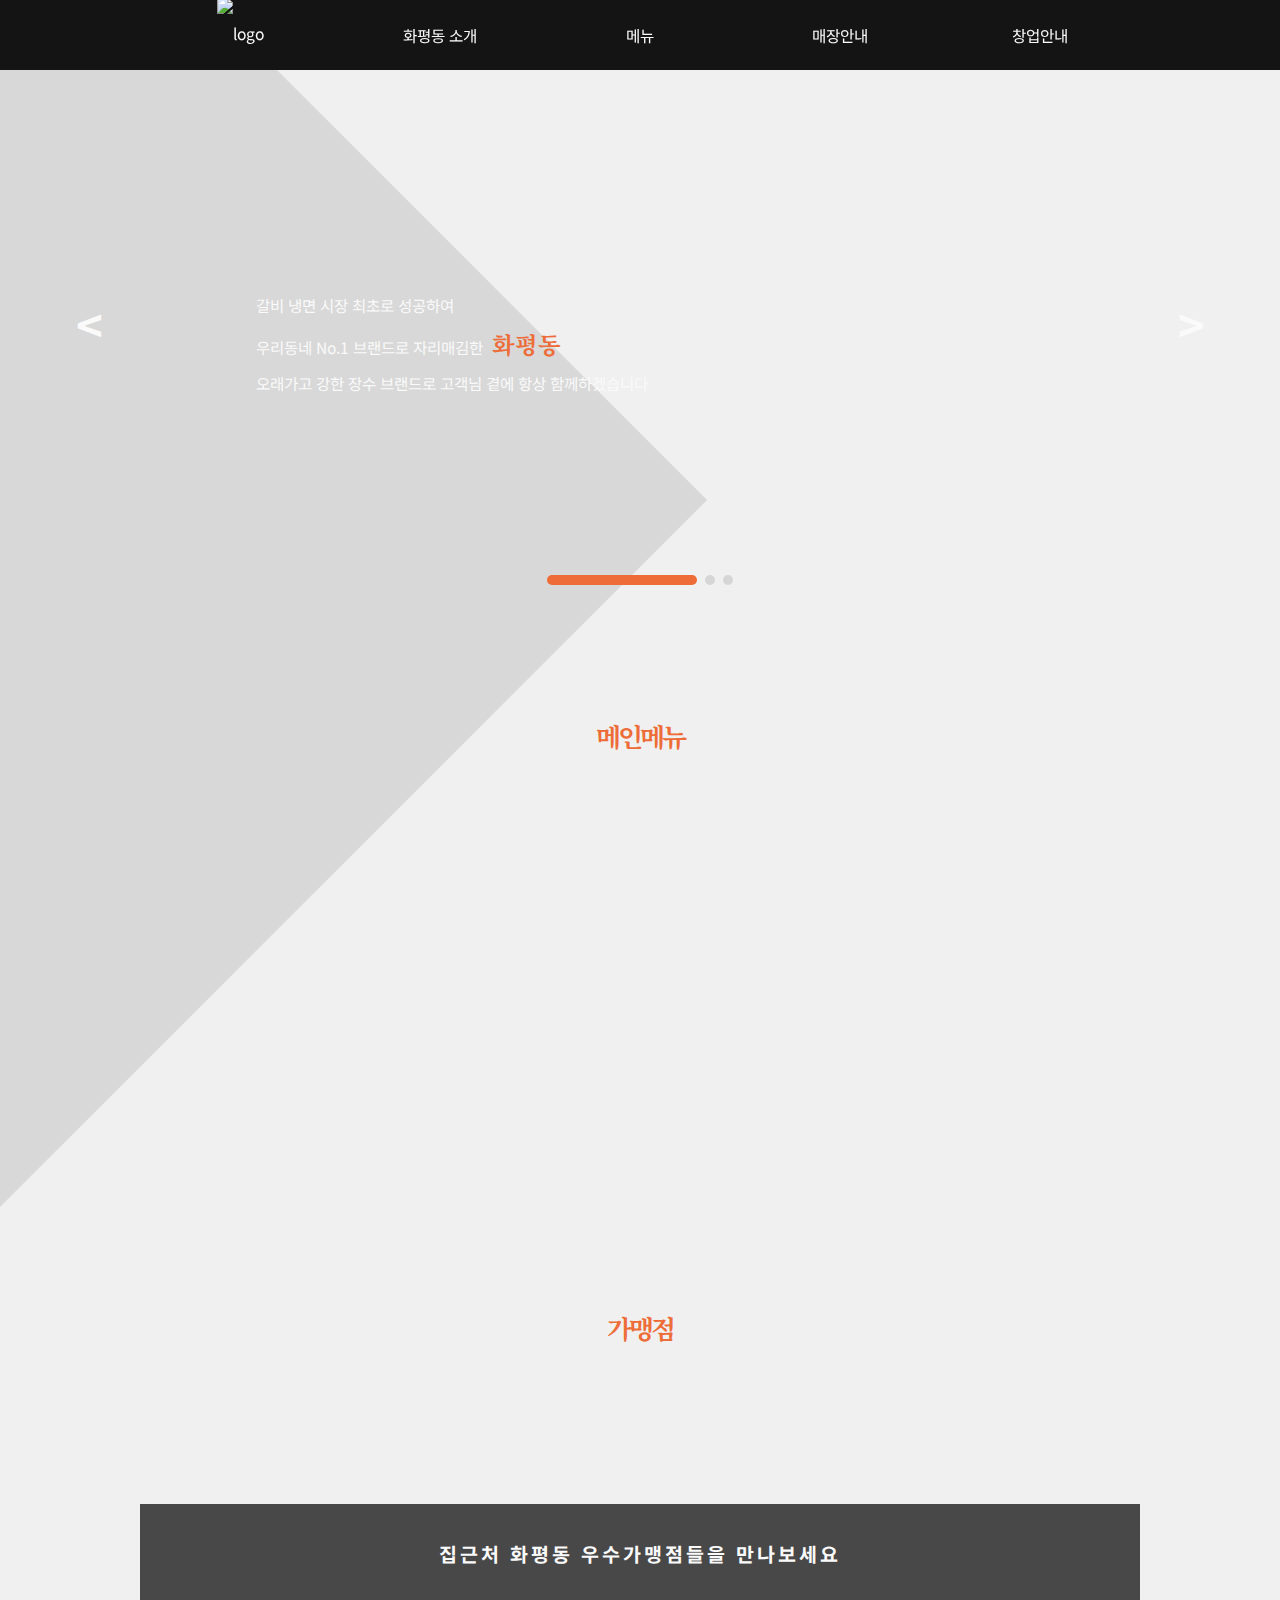
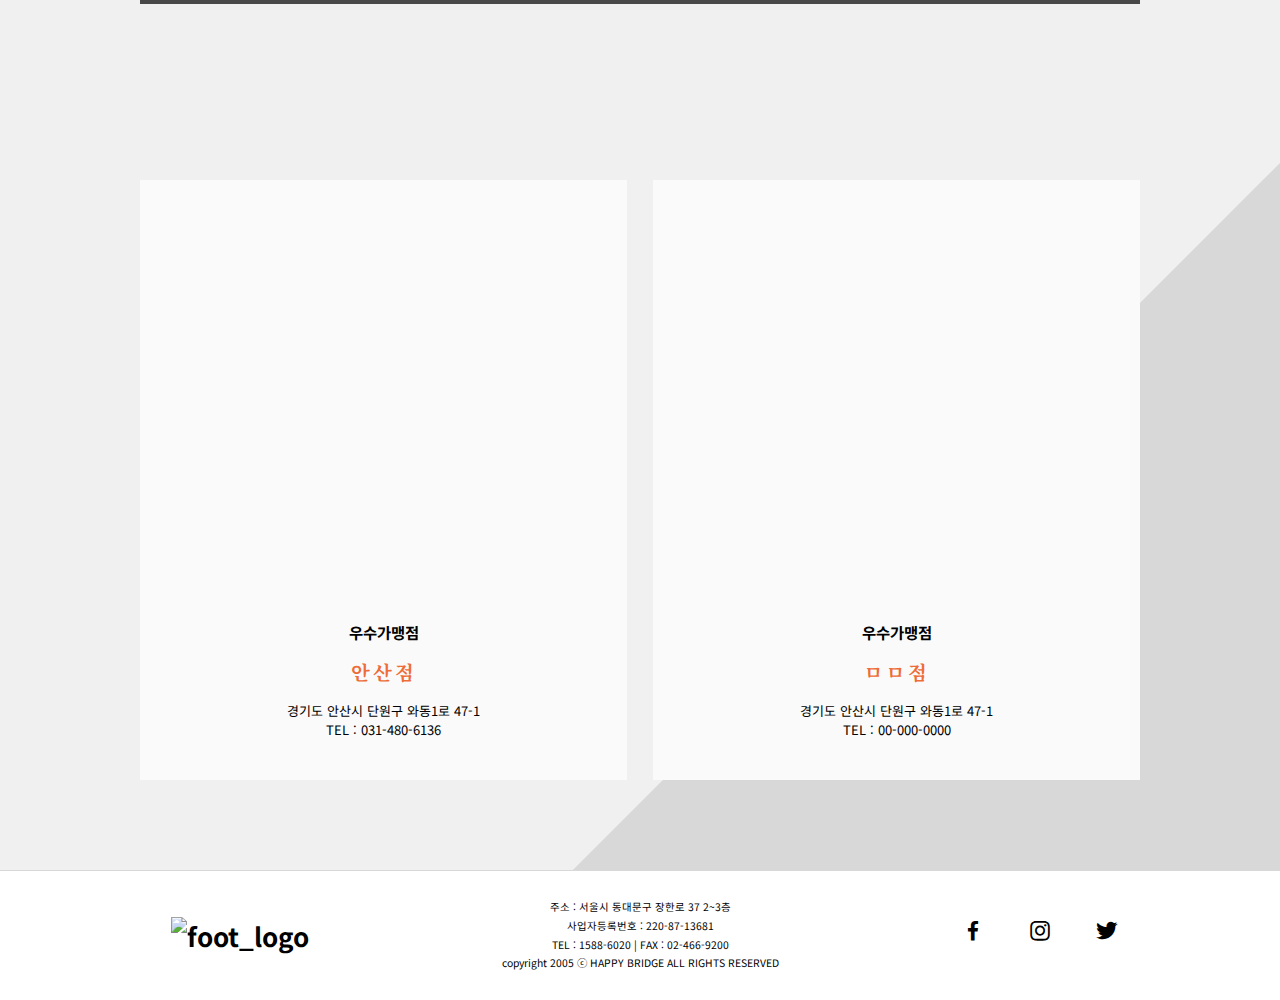
==== 2.화평동/index.html @ d714d49d "00" ====
<!DOCTYPE html>
<html lang="ko">

<head>
    <meta charset="UTF-8">
    <meta http-equiv="X-UA-Compatible" content="IE=edge">
    <meta name="viewport" content="width=device-width, initial-scale=1.0">
    <title>화평동왕냉면</title>
    <link rel="stylesheet" href="css/common.css">
    <link rel="stylesheet" href="css/index.css">
    <link href='https://unpkg.com/boxicons@2.0.9/css/boxicons.min.css' rel='stylesheet'>
    <script src="https://code.jquery.com/jquery-3.6.1.js"
        integrity="sha256-3zlB5s2uwoUzrXK3BT7AX3FyvojsraNFxCc2vC/7pNI=" crossorigin="anonymous"></script>
    <script src="js/script.js"></script>
</head>

<body>
    <header class="normal-nav">
        <div class="wrap">
            <i class='bx bx-menu'></i>
            <a href="index.html" class="logo">
                <img src="img/logo.png" alt="logo">
            </a>
            <nav>
                <ul class="link-total">
                    <li class="main-link"><a class="slide-nav-link-d" href="brand.html">화평동 소개<i
                                class='bx bx-down-arrow-alt slide-nav-arrow'></i></a>
                        <ul class="sub-link">
                            <li><a href="brand.html">브랜드소개</a></li>
                            <li><a href="brand.html#map">찾아오는 길</a></li>
                        </ul>
                    </li>
                    <li class="main-link"><a class="slide-nav-link-d" href="menu.html">메뉴<i
                                class='bx bx-down-arrow-alt slide-nav-arrow'></i></a>
                        <ul class="sub-link">
                            <li><a href="menu.html#menu-naengmyeon">냉면류</a></li>
                            <li><a href="menu.html#menu-rib">갈비류</a></li>
                            <li><a href="menu.html#menu-meal">식사류</a></li>
                        </ul>
                    </li>
                    <li class="main-link"><a href="store.html">매장안내</a>
                        <ul class="sub-link" style="display: none"></ul>
                    </li>
                    <li class="main-link"><a class="slide-nav-link-d" href="business.html">창업안내<i
                                class='bx bx-down-arrow-alt slide-nav-arrow'></i></a>
                        <ul class="sub-link">
                            <li><a href="business.html#business-cost">창업비용</a></li>
                            <li><a href="business.html#business-process">창업절차</a></li>
                            <li><a href="business.html#business-ask">창업안내</a></li>
                        </ul>
                    </li>
                </ul>
            </nav>
        </div>
    </header>
    <main>
        <section id="main-slide" class="section-first">
            <div class="slide-box">
                <span class="arrow" id="prev">&lt;</span>
                <span class="arrow" id="next">&gt;</span>
                <div class="slide-dots-box">
                    <span class="slide-dot on"></span>
                    <span class="slide-dot"></span>
                    <span class="slide-dot"></span>
                </div>
                <div class="slide slide-1">
                    <p>
                        갈비 냉면 시장 최초로 성공하여<br>
                        우리동네 No.1 브랜드로 자리매김한 <span class="point">화평동</span><br>
                        오래가고 강한 장수 브랜드로 고객님 곁에 항상 함께하겠습니다
                    </p>
                </div>
                <div class="slide slide-2">
                </div>
                <div class="slide slide-3">
                </div>
            </div>
        </section>
        <section id="main-menu" class="wrap">
            <h1 class="sub-title point">메인메뉴</h1>
            <article class="menu-box">
                <div class="menu menu-1" onclick="location.href='menu.html'">
                    <div class="menu-hover-text flex-col">
                        <h2>왕냉면</h2>
                        <p>모두가 사랑하는 스테디셀러</p>
                    </div>
                </div>
                <div class="menu menu-2" onclick="location.href='menu.html#menu-2'">
                    <div class="menu-hover-text flex-col">
                        <h2>황제갈비</h2>
                        <p>화평동만의 양념으로 맛을 낸 국내산 갈비</p>
                    </div>
                </div>
                <div class="menu menu-3" onclick="location.href='menu.html#menu-3'">
                    <div class="menu-hover-text flex-col">
                        <h2>갈비탕</h2>
                        <p>화평동만의 별미 한 끼 식사</p>
                    </div>
                </div>
            </article>
        </section>
        <section id="main-store" class="wrap">
            <h1 class="sub-title point">가맹점</h1>
            <article class="store-box">
                <div class="store-main">
                    <div class="store-text flex-col">
                        <h2>집근처 화평동 우수가맹점들을 만나보세요</h2>
                    </div>
                </div>
                <div class="store" onclick="location.href='store.html'">
                    <div class="store-img"></div>
                    <div class="store-text flex-col">
                        <h3>우수가맹점</h3>
                        <h2 class="point">안산점</h2>
                        <p>경기도 안산시 단원구 와동1로 47-1</p>
                        <p>TEL : 031-480-6136</p>
                    </div>
                </div>
                <div class="store" onclick="location.href='store.html'">
                    <div class="store-img"></div>
                    <div class="store-text flex-col">
                        <h3>우수가맹점</h3>
                        <h2 class="point">ㅁㅁ점</h2>
                        <p>경기도 안산시 단원구 와동1로 47-1</p>
                        <p>TEL : 00-000-0000</p>
                    </div>
                </div>
            </article>
        </section>
        <span class="content-back-pattern-top"></span>
        <span class="content-back-pattern-bottom"></span>
    </main>
    <footer>
        <div class="footer-box wrap">
            <h1><img src="img/foot_logo.png" alt="foot_logo"></h1>
            <p class="footer-txt small">주소 : 서울시 동대문구 장한로 37 2~3층<br>사업자등록번호 : 220-87-13681<br>TEL : 1588-6020 | FAX :
                02-466-9200<br>copyright 2005 ⓒ HAPPY BRIDGE ALL RIGHTS RESERVED</p>
            <p class="footer-sns">
                <i class='bx bxl-facebook'></i>
                <i class='bx bxl-instagram'></i>
                <i class='bx bxl-twitter'></i>
            </p>
        </div>
    </footer>
</body>

</html>
---- 2.화평동/css/common.css ----
/*
    ------------------공통부분 START----------------------
*/
/*
    ------------------Font----------------------
    noto sans korean(본문) , Noto Serif KR(강조)
    font-family: 'Noto Sans KR', sans-serif;
    font-family: 'Noto Serif KR', serif;
*/

@import url('https://fonts.googleapis.com/css2?family=Noto+Sans+KR:wght@400;700&family=Noto+Serif+KR:wght@400;700;900&display=swap');

* {
    margin: 0;
    padding: 0;
    box-sizing: border-box;
    font-family: 'Noto Sans KR', sans-serif;
    color: var(--w-main-text);
}

:root {
    --white-background: #f0f0f0;
    --white-background-sub: #d8d8d8;
    --black-background: #141414;
    --main-text: #212121;
    --sub-text: #6f6f6f;
    --yellow: #f7b100;
    --orange: #ed6c37;
    --white: #fafafa;
}

html {
    width: 100%;
    overflow-x: hidden;
    font-size: 13px;
}

body {
    background-color: var(--white-background);
}

section {
    margin: 10vh auto;
}

.content-article {
    margin: 20vh auto;
}

.wrap {
    width: 80%;
    max-width: 1200px;
    margin-left: auto;
    margin-right: auto;
}

h1,
h2,
h3,
h4,
h5 {
    font-family: inherit;
}

h1{
    font-size: 2rem;
}

h2{
    font-size: 1.5rem;
}

h3{
    font-size: 1.1875rem;
}

.title {
    font-family: 'Noto Serif KR', serif;
}

ul,
ol {
    list-style: none;
}

a {
    display: block;
    text-decoration: none;
    color: inherit;
    cursor: pointer;
}

.small {
    font-size: 0.8rem;
}

.section-first {
    margin-top: 70px;
}

.flex-col {
    display: flex;
    flex-flow: column;
    flex-wrap: wrap;
    justify-content: center;
}

.content-title {
    position: relative;
    width: 100%;
    margin-bottom: 1em;
    z-index: 10;
    font-size: 2em;
    line-height: 2em;
    text-align: center;
}

.content-title-back::before {
    content: "";
    display: block;
    position: absolute;
    top: 0;
    bottom: 0;
    left: 0;
    right: 0;
    width: 70%;
    max-width: 300px;
    height: 15px;
    margin: auto;
    background: var(--yellow);
    background: #f7b100;
    z-index: -10;
}

.sub-title {
    position: relative;
    font-size: 2em;
    line-height: 2em;
    letter-spacing: -3px;
    z-index: 10;
}

.third-title {
    font-size: 1.5em;
    line-height: 2em;
}

.point {
    font-family: 'Noto Serif KR', serif;
    color: var(--orange);
    color: #ed6c37;
}

input::placeholder {
    color: var(--w-sub-text);
}

textarea::placeholder {
    color: var(--w-sub-text);
}

.rect-corner {
    border-radius: 10px;
    overflow: hidden;
}

/*header*/
/*header - nav*/
header {
    position: fixed;
    top: 0;
    width: 100%;
    height: 70px;
    z-index: 100;
    background: var(--black-background);
    font-size: 1.2rem;
    color: var(--white);
    transition: all 0.5s ease;
}

header .wrap {
    display: flex;
    align-items: center;
}

header .logo {
    width: 20%;
    height: 70px;
    text-align: center;
    line-height: 70px;
}

.logo img {
    position: relative;
    top: -5px;
    width: auto;
    height: 60%;
    vertical-align: middle;
}

.normal-nav nav {
    width: 80%;
    height: 100%;
    text-align: center;
}

.normal-nav nav .link-total {
    display: flex;
    align-items: center;
    justify-content: space-around;
    width: 100%;
    height: 100%;
}

.normal-nav nav .link-total>li {
    position: relative;
    width: 100%;
    height: 70px;
    line-height: 70px;
}

.normal-nav nav .link-total>li:hover .sub-link {
    display: block;
}

.normal-nav nav .sub-link {
    display: none;
    /*del*/
    width: 100%;
    height: auto;
    background: rgba(20, 20, 20, 0.8);
    color: var(--white);
    overflow: hidden;
}

.normal-nav nav .sub-link li {
    position: relative;
    height: 45px;
    line-height: 45px;
}

.normal-nav nav li::before {
    content: "";
    display: block;
    position: absolute;
    bottom: 0;
    left: 0;
    width: 0;
    height: 2px;
    margin: auto;
    background: var(--point);
    background: #ed6c37;
    transition: all 0.3s ease;
}

.normal-nav nav li:hover::before {
    width: 100%;
}

@keyframes header-down {
    0% {
        top: -80px
    }

    100% {
        top: 0
    }
}

.normal-nav .bx-menu {
    display: none;
}

.bx-menu {
    display: none;
    width: 70px;
    height: 70px;
    font-size: 24px;
    text-align: left;
    line-height: 70px !important;
    color: var(--w-main-text);
    cursor: pointer;
    z-index: 999;
}

header.content-page {
    background: #ececec;
    color: black;
}

header.content-page .sub-link {
    background: rgba(255, 255, 255, 0.6);
}

.normal-nav .slide-nav-arrow {
    display: none;
}

.slide-nav .bx-menu {
    display: block;
}

.slide-nav .slide-nav-link-d {
    position: relative;
}

.slide-nav .slide-nav-arrow {
    position: absolute;
    top: 0;
    bottom: 0;
    left: 0;
    right: 0;
    display: block;
    width: 10px;
    height: 10px;
    margin: auto;
    text-align: center;
    transform: translateX(500%);
}

.slide-nav .logo {
    width: calc(100% - 140px);
    height: 70px;
}

.slide-nav .logo img {
    width: auto;
    height: 60%;
}

.slide-nav nav {
    position: absolute;
    top: 70px;
    left: -100%;
    z-index: 100;
    width: 100%;
    height: 100vh;
    background: var(--black-background);
    text-align: center;
    transition: all 0.5s ease;
}

.slide-nav nav a {
    height: 4em;
    line-height: 4em;
}

.slide-nav .main-link {
    height: auto;
}

.slide-nav .sub-link {
    display: block;
}

.slide-nav .active {
    display: block;
    left: 0;
    transition: all 0.5s ease;
}

.slide-nav .sub-link {
    display: none;
    height: 0;
}

.sub-link.active {
    display: block;
    height: auto;
    transition: all 0.5s ease;
}


/*footer*/
footer {
    width: 100%;
    height: 10rem;
    background: #fff;
    color: var(--w-sub-text);
    border-top: 1px solid var(--white-background-sub);
}

.footer-box {
    display: flex;
    align-items: center;
    justify-content: space-between;
    height: 100%;
    margin: auto;
}

.footer-box h1 {
    width: 20%;
}

.footer-txt {
    width: 60%;
    padding: 10px;
    text-align: center;
    line-height: 1.8em;
    color: var(--w-sub-text);
}

.footer-sns {
    display: flex;
    flex-flow: row nowrap;
    align-items: center;
    justify-content: space-around;
    width: 20%;
    padding-bottom: 10px;
}

.footer-sns .bx {
    font-size: 2em;
    cursor: pointer;
    color: var(--w-sub-text);
}

main {
    position: relative;
    width: 100%;
    height: auto;
    overflow: hidden;
}

/*
    ------------------공통부분 END----------------------
*/


/*
    ------------------media query START----------------------
*/

@media (max-width:1300px) {

    /*media query 공통부분*/
    .wrap {
        max-width: 1000px;
    }

    /*media query index*/
    /*media query brand*/
    /*media query menu*/
    /*media query store*/
    /*media query business*/

}

@media (max-width:1200px) {

    /*media query 공통부분*/
    /*media query index*/
    /*media query brand*/
    .brand-bi-img {
        width: 20%;
        text-align: center;
    }

    .brand-bi-text {
        width: 80%;
    }

    .brand-bi-text p {
        width: 70%;
    }

    /*media query menu*/
    #menu .menu-common img {
        width: 100%;
        height: 50%;
        object-fit: contain;
    }



    /*media query store*/
    /*media query business*/

}

@media (max-width:1080px) {
    /*media query 공통부분*/
    /*media query index*/
    /*media query brand*/
    /*media query menu*/
    /*media query store*/
    /*media query business*/

}

@media (max-width:1024px) {

    /*media query 공통부분*/
    html {
        font-size: 14px;
    }

    .wrap {
        width: 80%;
    }

    header .logo {
        width: 20%;
        height: 70px;
        text-align: center;
        line-height: 70px;
    }

    .logo img {
        width: 80%;
        min-width: 100px;
        height: auto;
        vertical-align: middle;
    }

    footer {
        height: auto;
    }

    .footer-box {
        display: block;
        height: auto;
        padding: 2rem 0;
        text-align: center;
    }

    .footer-box h1 {
        width: 100%;
    }

    .footer-txt {
        width: 80%;
        padding: 0;
        margin: 2rem auto;
        line-height: 1.4rem;
    }

    .footer-sns {
        width: 120px;
        height: 30px;
        margin: auto;
    }

    /*media query index*/

    /*media query brand*/
    .brand-product {
        height: auto;
    }

    .brand-product-box {
        flex-wrap: wrap;
        width: 100%;
        height: 90vh;
        align-content: space-between;
    }

    .brand-product-1,
    .brand-product-2 {
        width: 100%;
        height: 48%;
    }

    .brand-product-1:hover,
    .brand-product-2:hover {
        box-shadow: 0px 0px 5px gray;
    }

    .brand-product-img {
        width: 50%;
        height: 100%;
        border-radius: 0px 0px 0px 0px;
    }

    .brand-product-text {
        bottom: 0;
        right: 0;
        margin-left: auto;
        width: 50%;
        height: 100%;
        padding-left: 2em;
        padding-right: 5em;
        border-radius: 0px 0px 0px 0px;
        background: var(--black-background);
        z-index: 10;
    }

    .brand-product-text h2 {
        margin-bottom: 1em;
        text-align: left;
    }

    .brand-product-text ul {
        line-height: 2em;
    }

    .brand-product-text ul li .bx-check-circle {
        margin-right: 1em;
    }

    /* .brand-product-1:hover .brand-product-text,
.brand-product-2:hover .brand-product-text{
    bottom: 0;
} */



    /*media query menu*/
    /*media query store*/
    /*media query business*/

}

@media (max-width:850px) {
    /*slide nav 사용*/
    /*media query 공통부분*/

    /*media query index*/
    .menu-box {
        flex-flow: column;
        height: 90vh;
    }

    .menu {
        width: 100%;
        max-width: 100%;
        height: 33%;
        transition: none;
    }

    .menu-hover-text {
        transform: none;
    }

    .menu:hover {
        transform: none;
        box-shadow: none;
    }

    .store-box {
        height: auto;
        align-content: space-between;
    }

    .store {
        width: 100%;
        height: 250px;
    }

    .store-img {
        width: 60%;
        height: 100%;
    }

    .store-text {
        width: 40%;
        height: 100%;
    }

    /*media query brand*/
    .brand-product-box {
        height: 150vh;
    }

    .brand-product-img {
        width: 100%;
        height: 60%;
    }

    .brand-product-text {
        width: 100%;
        height: 40%;
        bottom: 0;
        margin-top: auto;
        padding-top: 2em;
        padding-left: 0;
        padding-right: 0;
        justify-content: flex-start;
    }

    .brand-product-text ul {
        width: 50%;
        margin-left: auto;
        margin-right: auto;
    }

    .brand-product-text ul li {
        width: auto;
    }

    .brand-product-text h2 {
        text-align: center;
    }

    .brand-bi-box {
        flex-direction: row;
        justify-content: space-between;
    }

    .brand-bi-1,
    .brand-bi-2 {
        display: flex;
        flex-flow: column;
        align-items: center;
        justify-content: center;
        width: 100%;
        height: 40vh;
        padding: 1em;
        background: rgba(255, 255, 255, 0.5) !important;
        border-radius: 10px 10px 50px 10px;
    }

    .brand-bi-img {
        width: 100%;
        max-height: 100px;
        object-fit: contain;
    }

    .brand-bi-text {
        width: 85%;
        height: auto;
        margin: 0;
        padding: 1em;
        background: none;
    }

    .brand-bi-text p {
        width: 100%;
        font-size: 1rem;
        line-height: 2em;
    }

    .bxs-quote-alt-left {
        position: absolute;
        top: -100px;
        left: 20px;
        z-index: -1;
        font-size: 4em;
    }

    .brand-bi-1 .bxs-quote-alt-left {
        color: var(--yellow)
    }

    .brand-bi-2 .bxs-quote-alt-left {
        color: var(--orange)
    }

    .brand-bi-1:before,
    .brand-bi-2:before {
        content: "";
        display: block;
        position: absolute;
        top: 0;
        bottom: 0;
        left: 0;
        right: 0;
        width: 90%;
        height: 90%;
        margin: auto;
        border-radius: 10px 10px 50px 10px;
        z-index: -1;
        border: 1px solid transparent;
        background-image: linear-gradient(var(--white-background), var(--white-background)),
            linear-gradient(to right bottom, rgba(255, 255, 255, 0) 0%, orange 100%);
        background-origin: border-box;
        background-clip: content-box, border-box;
    }

    .brand-bi-1 .brand-bi-text:before,
    .brand-bi-2 .brand-bi-text:before {
        content: "";
        display: none;
        position: absolute;
        top: 0;
        bottom: 0;
        left: 0;
        right: 0;
        width: 80%;
        height: 90%;
        margin: auto;
        border-radius: 20px;
        z-index: -1;
        border: 1px solid transparent;
        background-image: linear-gradient(var(--white-background), var(--white-background)),
            linear-gradient(to right bottom, rgba(255, 255, 255, 0) 0%, orange 100%);
        background-origin: border-box;
        background-clip: content-box, border-box;
    }


    /*media query menu*/

    #menu .menu-common {
        flex-flow: row;
        align-items: center;
        justify-content: center;
        width: 100%;
        height: 200px;
        padding: 1em 2em;
        margin-bottom: 1em;
    }

    #menu .menu-common img {
        width: 30%;
        height: 100%;
    }

    #menu .menu-common .menu-text {
        width: 70%;
        height: 100%;
        padding: 1em;
    }

    /*media query store*/
    .store-search {
        width: 100%;
    }

    .store-search select {
        width: 59%;
        text-align: center;
    }

    .store-search button {
        width: 40%;
    }

    .store-map {
        position: relative;
        height: 100vh;
    }

    .map {
        position: absolute;
        bottom: 0;
        left: 0;
        right: 0;
        margin: auto;
        width: 100%;
        height: 48%;
    }

    .map-sub {
        position: absolute;
        top: 0;
        left: 0;
        right: 0;
        margin: auto;
        width: 100%;
        height: 50%;
    }


    /*media query business*/


}

@media (max-width:768px) {
    /*media query 공통부분*/

    /*media query index*/
    .store-box {
        flex-flow: wrap;
        height: 120vh;
    }

    .store {
        width: 100%;
        height: 30%;
    }

    .store-img {
        width: 100%;
        height: 60%;
    }

    .store-text {
        width: 100%;
        height: 40%;
        min-height: 150px;
        padding: 0;
    }

    .store-text h2 {
        line-height: 2em;
    }

    /*media query brand*/
    /*media query menu*/
    /*media query store*/
    /*media query business*/
    .process-list {
        display: flex;
        flex-wrap: nowrap;
        align-items: center;
        justify-content: center;
        width: 100%;
        height: 20vh;
        padding: 0;
        margin: 0;
        border-radius: 20px;
        line-height: 20vh;
    }

    .process-list:not(last-child) {
        margin-bottom: 3em;
    }

    .process-list img {
        position: relative;
        top: 0;
        bottom: 0;
        left: 0;
        right: 0;
        width: 20%;
        height: 100%;
        margin: 0 2em;
        object-fit: contain;
        max-width: 80px;
    }

    .process-list span {
        display: block;
        width: 50%;
        margin: 0;
        text-align: left;
    }

    .process-list .bx-right-arrow-alt {
        transform: translate(0, 13.2vh) rotate(90deg);
    }

    #business-ask {
        height: 60vh;
    }

    #business-ask form {
        height: 100%;
    }

    .form-left {
        width: 100%;
    }

    .form-left label {
        width: 22%;
        text-align: center;
    }

    .form-left input,
    .form-left select {
        width: 78%;
    }

    .form-right {
        width: 100%;
    }
}

@media (max-width:650px) {

    /*media query menu*/
    .brand-product-text ul {
        width: auto;
    }


    /*media query business*/
    .table-total {
        text-align: center;
    }


}

@media (max-width:500px) {
    /*media query 공통부분*/


    /*media query index*/
    .slide p {
        width: 50%;
    }

    .store-main {
        height: 30%;
    }

    .store {
        margin-top: 0;
    }

    .store-text {
        min-height: 0;
    }

    /*media query brand*/
    /*media query menu*/
    #menu .menu-common {
        flex-flow: column;
        height: 400px;
    }

    #menu .menu-common img {
        width: 100%;
        height: 50%;
        padding: 2em;
    }

    #menu .menu-common .menu-text {
        width: 100%;
        height: 50%;
        padding: 0;
    }



    /*media query store*/
    /*media query business*/
}

/*
    ------------------media query END----------------------
*/


/*media query 공통부분*/
/*media query index*/
/*media query brand*/
/*media query menu*/
/*media query store*/
/*media query business*/
---- 2.화평동/css/index.css ----
/*
    ------------------index START----------------------
*/

/*main-slide*/
#main-slide {
    width: 100%;
    height: 50vh;
    min-height: 550px;
    overflow: hidden;
}

.slide-box {
    position: relative;
    width: 100%;
    height: 100%;
}

.slide-box .arrow {
    position: absolute;
    top: 40%;
    z-index: 10;
    display: block;
    width: 50px;
    height: auto;
    font-size: 3.5rem;
    font-weight: bold;
    text-align: center;
    color: var(--white);
    cursor: pointer;
}

#prev {
    left: 5%;
}

#next {
    right: 5%;
}

.slide-dots-box {
    position: absolute;
    left: 0;
    right: 0;
    bottom: 30px;
    z-index: 10;
    width: 500px;
    height: 20px;
    margin: auto;
    text-align: center;
}

.slide-dot {
    display: inline-block;
    width: 10px;
    height: 10px;
    margin: 0 2px;
    background: rgba(202, 202, 202, 0.7);
    border-radius: 15px;
    transition: all 0.5s ease-in-out;
    cursor: pointer;
}

.slide-dot.on {
    width: 150px;
    background: var(--orange);
}

.slide {
    position: relative;
    width: 100%;
    height: 100%;
}

.slide-1 {
    background: url(../img/slide_img01.png) center center;
    /* background-size: cover; */
}

.slide-2 {
    background: url(../img/slide_img02.png) center center;
    /* background-size: cover; */
}

.slide-3 {
    background: url(../img/slide_img03.png) center center;
    /* background-size: cover; */
}

.slide-1 p {
    position: absolute;
    top: 50%;
    left: 0;
    right: 0;
    width: 60%;
    height: auto;
    margin: auto;
    font-size: 1.2em;
    text-align: left;
    word-break: keep-all;
    line-height: 2;
    color: var(--white);
    vertical-align: middle;
    transform: translateY(-50%);
}

.slide-1 p span {
    margin-left: 0.2em;
    font-size: 1.5em;
    font-weight: bolder;
}

/*main-menu*/
h1{
    text-align: center;
}
#main-menu {
    height: auto;
}

.menu-total {
    width: 100%;
    max-width: 1200px;
    margin: auto;
}

.menu-box {
    display: flex;
    align-items: center;
    justify-content: space-between;
    width: 100%;
    height: 450px;
}

.menu {
    position: relative;
    width: 30%;
    max-width: 370px;
    height: 100%;
    overflow: hidden;
    cursor: pointer;
    transition: all 0.5s ease;
}

.menu-1 {
    background-image: url(../img/main_menu01.jpg);
    background-size: cover;
    background-position: 50% 50%;
}

.menu-2 {
    background-image: url(../img/main_menu02.jpg);
    background-size: cover;
    background-position: 50% 50%;
}

.menu-3 {
    background-image: url(../img/main_menu03.jpg);
    background-size: cover;
    background-position: 50% 50%;
}


.menu-hover-text {
    position: absolute;
    top: 0;
    bottom: 0;
    margin: auto;
    padding: 0 2em;
    z-index: 90;
    width: 100%;
    text-align: center;
    word-break: keep-all;
    text-shadow: 0px 0px 5px #ed6c37;
    background: linear-gradient(to top, rgba(20, 20, 20, 0.7) 50%, transparent 80%);
    transform: translateY(100%);
    transition: all 0.5s ease-in-out;
}

.menu:hover {
    transform: translateY(20px);
    box-shadow: 0px 5px 10px gray;
}

.menu:hover .menu-hover-text {
    transform: translateY(0);
}

.menu-hover-text h2 {
    margin-bottom: 20px;
    color: var(--white);
    font-size: 1.8em;
}

.menu-hover-text p {
    color: var(--white);
}

/*store*/

#main-store {
    height: auto;
}

.store-box {
    display: flex;
    flex-wrap: wrap;
    align-items: center;
    justify-content: space-between;
    width: 100%;
}

.store-main {
    position: relative;
    width: 100%;
    height: 400px;
    background: url(../img/main_store_1.jpg) top;
    background-size: cover;
}

.store-main .store-text {
    position: absolute;
    top: 0;
    bottom: 0;
    width: 100%;
    height: 100px;
    margin: auto;
    background: rgba(0, 0, 0, 0.7);
    color: var(--white);
}

.store {
    display: flex;
    flex-wrap: wrap;
    align-items: center;
    width: calc(50% - 1em);
    margin-top: 2em;
    background: var(--white);
    cursor: pointer;
}

.store-img {
    width: 100%;
    height: 400px;
    background: url(../img/main_store_2.jpg) center center;
    background-repeat: no-repeat;
    background-size: cover;
    filter: grayscale(100%);
}

.store:last-child .store-img {
    background: url(../img/main_store_3.jpg) center center;
    background-repeat: no-repeat;
    background-size: cover;
}

.store-text {
    width: 100%;
    height: 200px;
    padding: 0 1em;
    text-align: center;
    word-break: keep-all;
}

.store-text h2 {
    line-height: 3em;
    letter-spacing: 3px;
}

.store:hover .store-img {
    filter: grayscale(0%);
}

.content-back-pattern-top {
    display: block;
    position: absolute;
    top: 0;
    left: -500px;
    width: 1000px;
    height: 1000px;
    background: var(--white-background-sub);
    transform: rotate(45deg);
    z-index: -1;
}

.content-back-pattern-bottom {
    display: block;
    position: absolute;
    bottom: -500px;
    right: -500px;
    width: 1000px;
    height: 1000px;
    background: var(--white-background-sub);
    transform: rotate(-45deg);
    z-index: -1;
} 

/*
    ------------------index END----------------------
*/
/*
    ------------------media query START----------------------
*/

@media (max-width:1300px) {
}

@media (max-width:1200px) {
}

@media (max-width:1080px) {
}

@media (max-width:1024px) {
}

@media (max-width:850px) {
    /*slide nav 사용*/
    /*media query index*/
    .menu-box {
        flex-flow: column;
        height: 90vh;
    }

    .menu {
        width: 100%;
        max-width: 100%;
        height: 33%;
        transition: none;
    }

    .menu-hover-text {
        transform: none;
    }

    .menu:hover {
        transform: none;
        box-shadow: none;
    }

    .store-box {
        height: auto;
        align-content: space-between;
    }

    .store {
        width: 100%;
        height: 250px;
    }

    .store-img {
        width: 60%;
        height: 100%;
    }

    .store-text {
        width: 40%;
        height: 100%;
    }
}

@media (max-width:768px) {
    /*media query index*/
    .store-box {
        flex-flow: wrap;
        height: 120vh;
    }

    .store {
        width: 100%;
        height: 30%;
    }

    .store-img {
        width: 100%;
        height: 60%;
    }

    .store-text {
        width: 100%;
        height: 40%;
        min-height: 150px;
        padding: 0;
    }

    .store-text h2 {
        line-height: 2em;
    }
}

@media (max-width:650px) {
}

@media (max-width:500px) {
    /*media query index*/
    .slide p {
        width: 50%;
    }

    .store-main {
        height: 30%;
    }

    .store {
        margin-top: 0;
    }

    .store-text {
        min-height: 0;
    }
}

/*
    ------------------media query END----------------------
*/
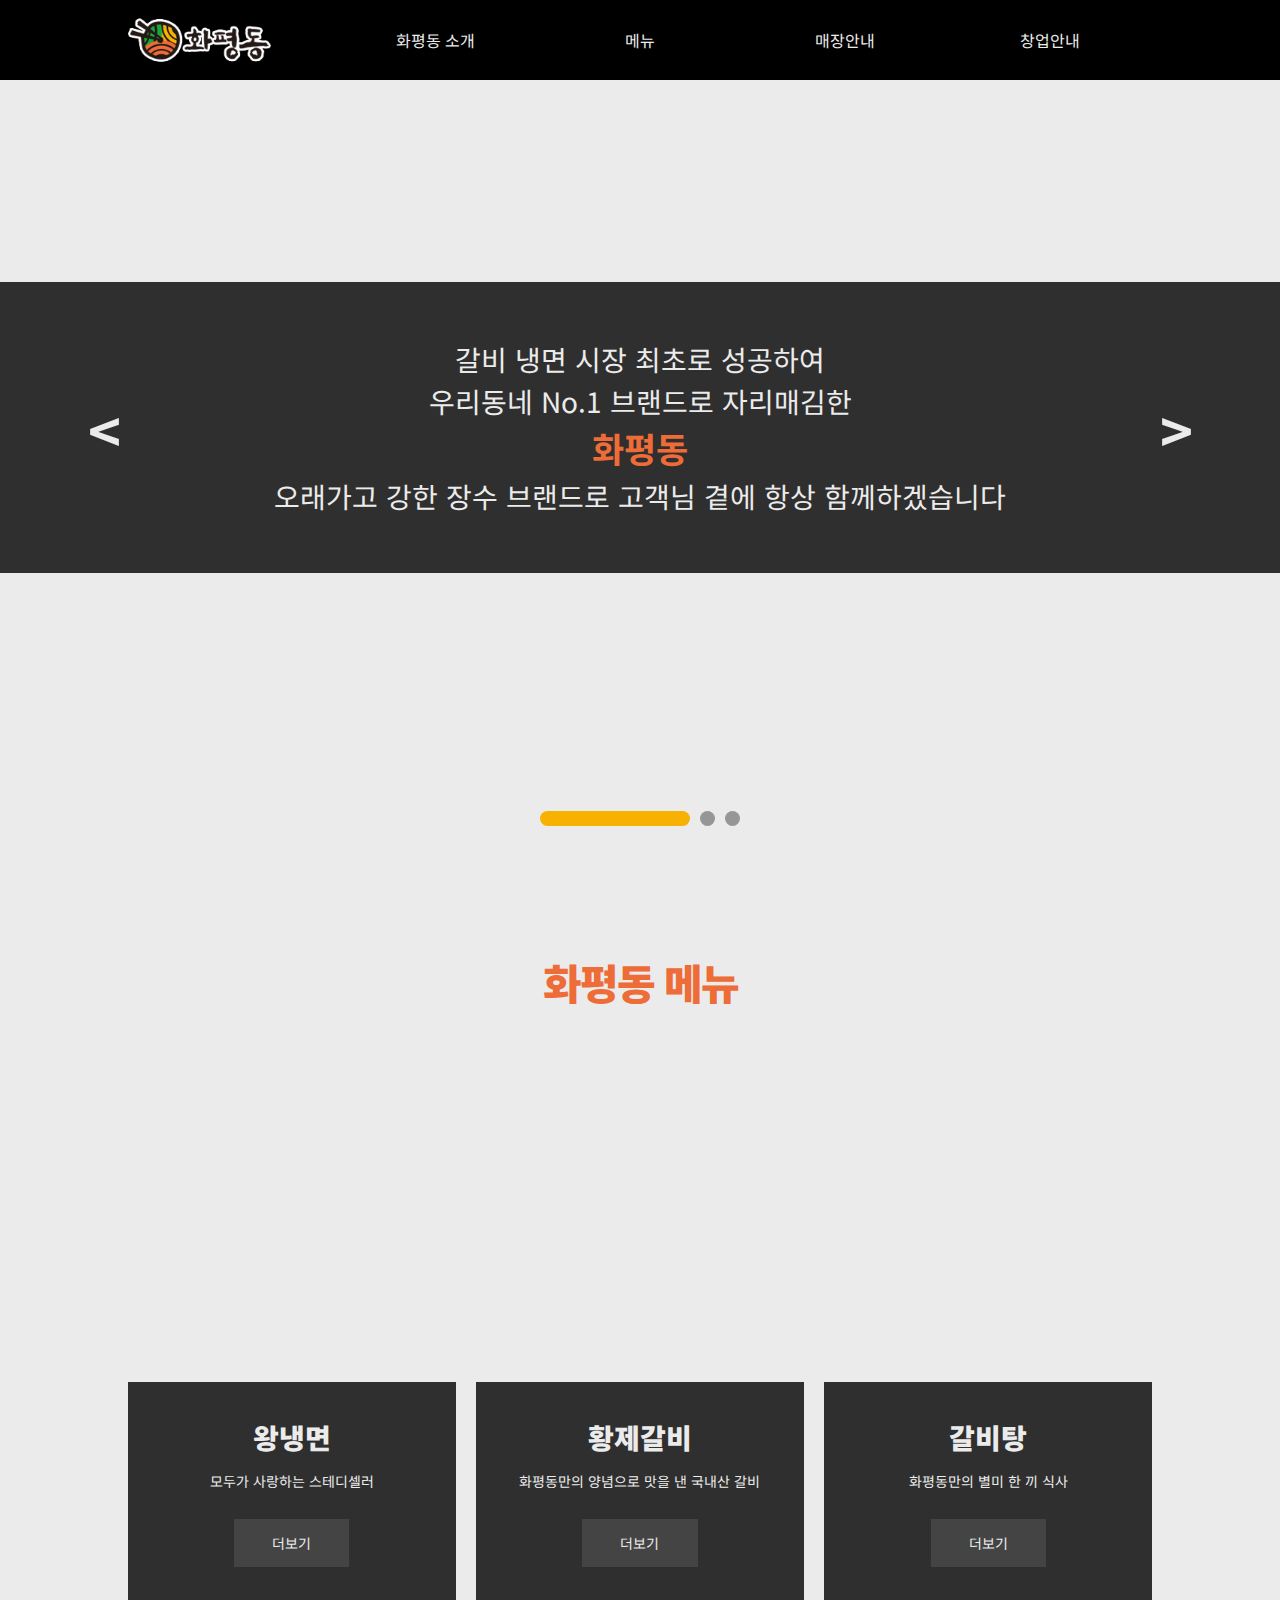
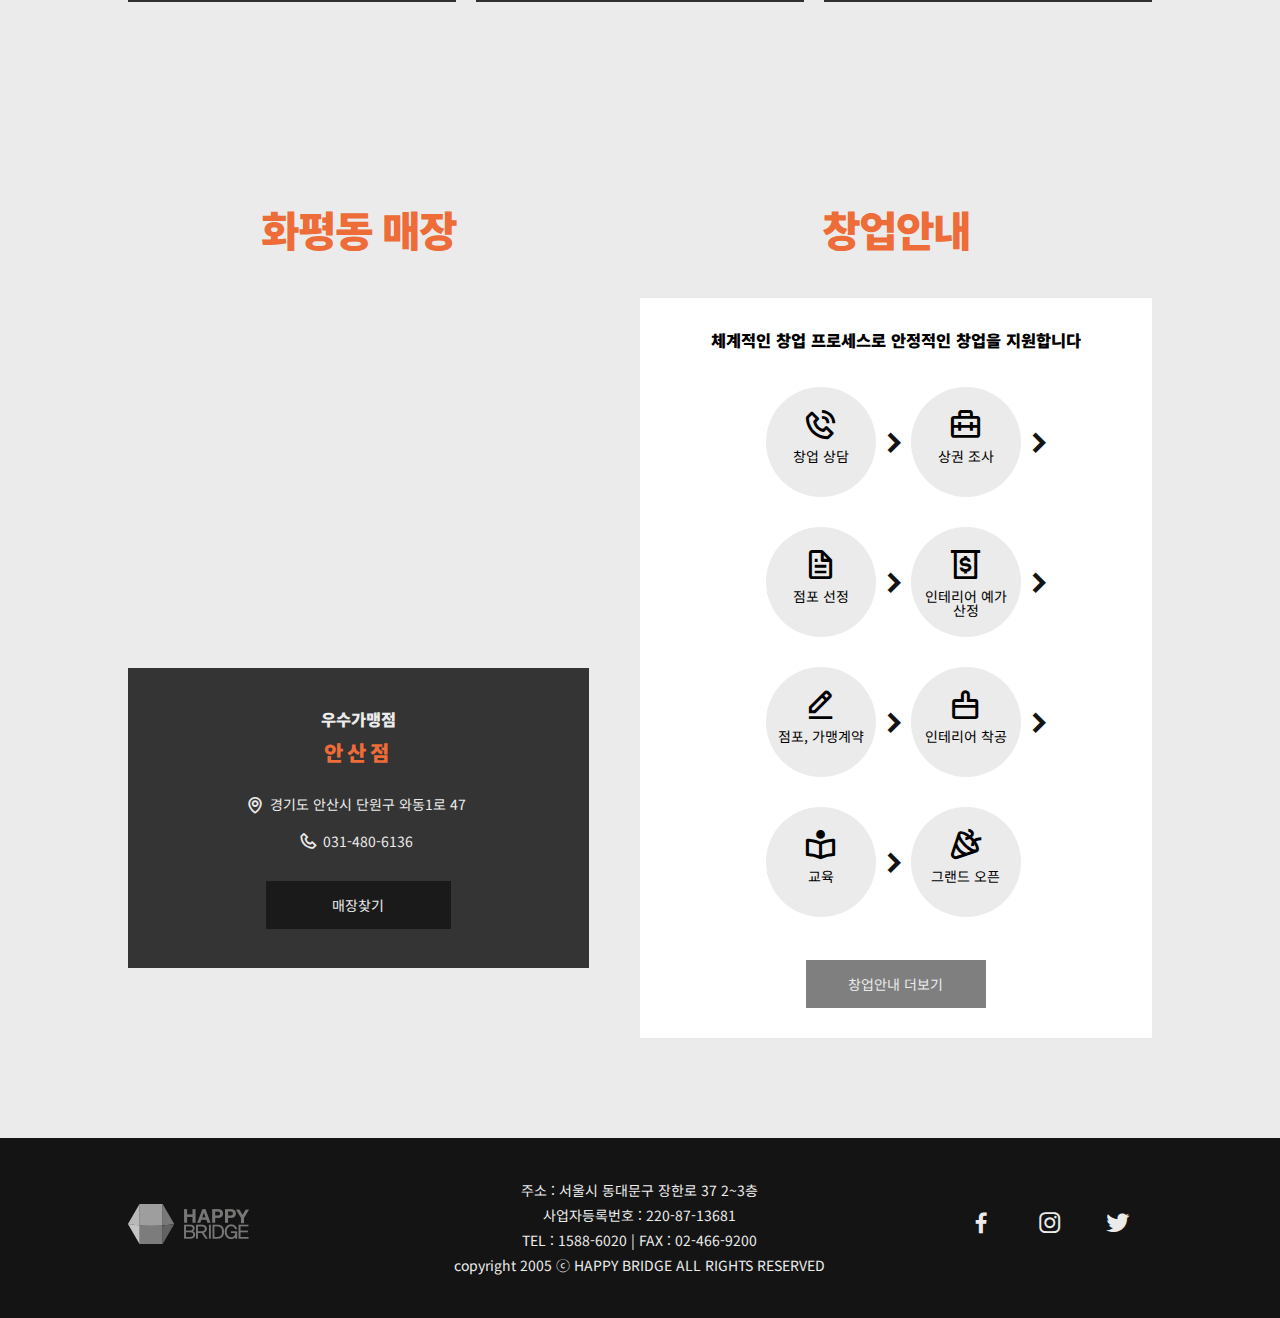
==== commit 4102bea8: "01" ====
--- a/2.화평동/index.html
+++ b/2.화평동/index.html
@@ -8,132 +8,191 @@
     <title>화평동왕냉면</title>
     <link rel="stylesheet" href="css/common.css">
     <link rel="stylesheet" href="css/index.css">
-    <link href='https://unpkg.com/boxicons@2.0.9/css/boxicons.min.css' rel='stylesheet'>
-    <script src="https://code.jquery.com/jquery-3.6.1.js"
-        integrity="sha256-3zlB5s2uwoUzrXK3BT7AX3FyvojsraNFxCc2vC/7pNI=" crossorigin="anonymous"></script>
-    <script src="js/script.js"></script>
+    <link href='https://unpkg.com/boxicons@2.1.4/css/boxicons.min.css' rel='stylesheet'>
 </head>
 
 <body>
-    <header class="normal-nav">
-        <div class="wrap">
-            <i class='bx bx-menu'></i>
+    <header> 
+        <div class="nav-box wrap">
+            <i class='bx bx-menu menu-icon active'></i>
+            <i class='bx bx-x menu-x-icon'></i>
             <a href="index.html" class="logo">
                 <img src="img/logo.png" alt="logo">
             </a>
             <nav>
                 <ul class="link-total">
-                    <li class="main-link"><a class="slide-nav-link-d" href="brand.html">화평동 소개<i
-                                class='bx bx-down-arrow-alt slide-nav-arrow'></i></a>
+                    <li class="main-link">
+                        <a class="slide-nav-link-d" href="brand.html">화평동 소개
+                            <i class='bx bx-down-arrow-alt menu-arrow'></i>
+                        </a>
                         <ul class="sub-link">
                             <li><a href="brand.html">브랜드소개</a></li>
                             <li><a href="brand.html#map">찾아오는 길</a></li>
                         </ul>
                     </li>
                     <li class="main-link"><a class="slide-nav-link-d" href="menu.html">메뉴<i
-                                class='bx bx-down-arrow-alt slide-nav-arrow'></i></a>
+                                class='bx bx-down-arrow-alt menu-arrow'></i></a>
                         <ul class="sub-link">
-                            <li><a href="menu.html#menu-naengmyeon">냉면류</a></li>
-                            <li><a href="menu.html#menu-rib">갈비류</a></li>
-                            <li><a href="menu.html#menu-meal">식사류</a></li>
+                            <li><a href="menu.html">냉면류</a></li>
+                            <li><a href="menu.html#menu-2">갈비류</a></li>
+                            <li><a href="menu.html#menu-3">식사류</a></li>
                         </ul>
                     </li>
-                    <li class="main-link"><a href="store.html">매장안내</a>
+                    <li class="main-link"><a href="store.html">매장안내<i class='bx bx-down-arrow-alt menu-arrow' style="display:none"></i></a>
                         <ul class="sub-link" style="display: none"></ul>
                     </li>
                     <li class="main-link"><a class="slide-nav-link-d" href="business.html">창업안내<i
-                                class='bx bx-down-arrow-alt slide-nav-arrow'></i></a>
+                                class='bx bx-down-arrow-alt menu-arrow'></i></a>
                         <ul class="sub-link">
-                            <li><a href="business.html#business-cost">창업비용</a></li>
-                            <li><a href="business.html#business-process">창업절차</a></li>
-                            <li><a href="business.html#business-ask">창업안내</a></li>
+                            <li><a href="business.html#cost">창업비용</a></li>
+                            <li><a href="business.html#process">창업절차</a></li>
+                            <li><a href="business.html#inquiry">창업안내</a></li>
                         </ul>
                     </li>
                 </ul>
             </nav>
         </div>
     </header>
+
     <main>
-        <section id="main-slide" class="section-first">
+
+        <section id="main-slide">
             <div class="slide-box">
-                <span class="arrow" id="prev">&lt;</span>
-                <span class="arrow" id="next">&gt;</span>
-                <div class="slide-dots-box">
-                    <span class="slide-dot on"></span>
-                    <span class="slide-dot"></span>
-                    <span class="slide-dot"></span>
-                </div>
-                <div class="slide slide-1">
-                    <p>
+                <div class="slide slide-1 active">
+                    <p class="slide-text">
                         갈비 냉면 시장 최초로 성공하여<br>
-                        우리동네 No.1 브랜드로 자리매김한 <span class="point">화평동</span><br>
-                        오래가고 강한 장수 브랜드로 고객님 곁에 항상 함께하겠습니다
+                        우리동네 No.1 브랜드로 자리매김한 <span class="point">화평동</span>
+                        오래가고 강한 장수 브랜드로
+                        고객님 곁에 항상 함께하겠습니다
                     </p>
                 </div>
                 <div class="slide slide-2">
+                    <p class="slide-text">
+                        <span class="point">물냉면</span><br>
+                        모두가 사랑하는 화평동 스테디셀러
+                    </p>
                 </div>
                 <div class="slide slide-3">
-                </div>
+                    <p class="slide-text">
+                        <p class="slide-text">
+                            <span class="point">황제갈비</span><br>
+                            화평동만의 양념으로 맛을 낸 황제갈비
+                        </p>
+                    </p>
+                </div>
+                <div class="slide-pagers">
+                    <span class="slide-pager active" onclick="slidePagerAni(1);"></span>
+                    <span class="slide-pager" onclick="slidePagerAni(2);"></span>
+                    <span class="slide-pager" onclick="slidePagerAni(3);"></span>
+                </div>
+                <button class="slide-arrow" id="slide-arrow-prev" onclick="slideArrowAni(-1)">&lt;</button>
+                <button class="slide-arrow" id="slide-arrow-next" onclick="slideArrowAni(1)">&gt;</button>
             </div>
         </section>
-        <section id="main-menu" class="wrap">
-            <h1 class="sub-title point">메인메뉴</h1>
-            <article class="menu-box">
-                <div class="menu menu-1" onclick="location.href='menu.html'">
-                    <div class="menu-hover-text flex-col">
-                        <h2>왕냉면</h2>
-                        <p>모두가 사랑하는 스테디셀러</p>
-                    </div>
-                </div>
-                <div class="menu menu-2" onclick="location.href='menu.html#menu-2'">
-                    <div class="menu-hover-text flex-col">
-                        <h2>황제갈비</h2>
-                        <p>화평동만의 양념으로 맛을 낸 국내산 갈비</p>
-                    </div>
-                </div>
-                <div class="menu menu-3" onclick="location.href='menu.html#menu-3'">
-                    <div class="menu-hover-text flex-col">
-                        <h2>갈비탕</h2>
-                        <p>화평동만의 별미 한 끼 식사</p>
-                    </div>
-                </div>
-            </article>
+
+        <section id="main-menu">
+            <div class="wrap">
+                <h1 class="sub-title point">화평동 메뉴</h1>
+                <article class="menu-box">
+                    <div class="menu menu-1">
+                        <div class="menu-img"></div>
+                        <div class="menu-hover-text flex-col">
+                            <h2>왕냉면</h2>
+                            <p>모두가 사랑하는 스테디셀러</p>
+                            <a href="menu.html" class="menu-button">더보기</a>
+                        </div>
+                    </div>
+                    <div class="menu menu-2">
+                        <div class="menu-img"></div>
+                        <div class="menu-hover-text flex-col">
+                            <h2>황제갈비</h2>
+                            <p>화평동만의 양념으로 맛을 낸 국내산 갈비</p>
+                            <a href="menu.html#menu-2" class="menu-button">더보기</a>
+                        </div>
+                    </div>
+                    <div class="menu menu-3">
+                        <div class="menu-img"></div>
+                        <div class="menu-hover-text flex-col">
+                            <h2>갈비탕</h2>
+                            <p>화평동만의 별미 한 끼 식사</p>
+                            <a href="menu.html#menu-3" class="menu-button">더보기</a>
+                        </div>
+                    </div>
+                </article>
+            </div>
+
         </section>
-        <section id="main-store" class="wrap">
-            <h1 class="sub-title point">가맹점</h1>
-            <article class="store-box">
-                <div class="store-main">
-                    <div class="store-text flex-col">
-                        <h2>집근처 화평동 우수가맹점들을 만나보세요</h2>
-                    </div>
-                </div>
-                <div class="store" onclick="location.href='store.html'">
-                    <div class="store-img"></div>
-                    <div class="store-text flex-col">
-                        <h3>우수가맹점</h3>
-                        <h2 class="point">안산점</h2>
-                        <p>경기도 안산시 단원구 와동1로 47-1</p>
-                        <p>TEL : 031-480-6136</p>
-                    </div>
-                </div>
-                <div class="store" onclick="location.href='store.html'">
-                    <div class="store-img"></div>
-                    <div class="store-text flex-col">
-                        <h3>우수가맹점</h3>
-                        <h2 class="point">ㅁㅁ점</h2>
-                        <p>경기도 안산시 단원구 와동1로 47-1</p>
-                        <p>TEL : 00-000-0000</p>
-                    </div>
-                </div>
-            </article>
+        <section id="main-store-business">
+            <div class="wrap">
+                <article class="store-box">
+                    <h1 class="sub-title point">화평동 매장</h1>
+                    <div class="store-content-wrap">
+                        <div class="store-img"></div>
+                        <div class="store-text flex-col">
+                            <h3>우수가맹점</h3>
+                            <h2 class="point">안산점</h2>
+                            <p><i class='bx bx-map store-icon'></i>경기도 안산시 단원구 와동1로 47</p>
+                            <p><i class='bx bx-phone store-icon'></i>031-480-6136</p>
+                            <a href="store.html" class="store-business-button">매장찾기</a>
+                        </div>
+                    </div>
+                </article>
+                <article class="business-box">
+                    <h1 class="sub-title point">창업안내</h1>
+                    <div class="business-text flex-col">
+                        <h3>체계적인 창업 프로세스로 안정적인 창업을 지원합니다</h3>
+                        <ol>
+                            <li>
+                                <i class='bx bx-phone-call business-text-icon'></i>
+                                창업 상담
+                                <i class='bx bxs-chevron-right business-text-icon-arrow'></i>
+                            </li>
+                            <li>
+                                <i class='bx bx-briefcase-alt-2 business-text-icon' ></i>
+                                상권 조사
+                                <i class='bx bxs-chevron-right business-text-icon-arrow'></i>
+                            </li>
+                            <li>
+                                <i class='bx bx-file business-text-icon' ></i>
+                                점포 선정
+                                <i class='bx bxs-chevron-right business-text-icon-arrow'></i>
+                            </li>
+                            <li>
+                                <i class='bx bx-money-withdraw business-text-icon' ></i>
+                                인테리어 예가 산정
+                                <i class='bx bxs-chevron-right business-text-icon-arrow'></i>
+                            </li>
+                            <li>
+                                <i class='bx bx-edit-alt business-text-icon' ></i>
+                                점포, 가맹계약
+                                <i class='bx bxs-chevron-right business-text-icon-arrow'></i>
+                            </li>
+                            <li>
+                                <i class='bx bx-brush-alt business-text-icon'></i>
+                                인테리어 착공
+                                <i class='bx bxs-chevron-right business-text-icon-arrow'></i>
+                            </li>
+                            <li>
+                                <i class='bx bx-book-reader business-text-icon'></i>
+                                교육
+                                <i class='bx bxs-chevron-right business-text-icon-arrow'></i>
+                            </li>
+                            <li>
+                                <i class='bx bx-party bx-tada business-text-icon'></i>
+                                그랜드 오픈
+                            </li>
+                        </ol>
+                        <a href="business.html" class="store-business-button">창업안내 더보기</a>
+                    </div>
+                </article>
+            </div>
         </section>
-        <span class="content-back-pattern-top"></span>
-        <span class="content-back-pattern-bottom"></span>
     </main>
+
     <footer>
         <div class="footer-box wrap">
             <h1><img src="img/foot_logo.png" alt="foot_logo"></h1>
-            <p class="footer-txt small">주소 : 서울시 동대문구 장한로 37 2~3층<br>사업자등록번호 : 220-87-13681<br>TEL : 1588-6020 | FAX :
+            <p class="footer-txt">주소 : 서울시 동대문구 장한로 37 2~3층<br>사업자등록번호 : 220-87-13681<br>TEL : 1588-6020 | FAX :
                 02-466-9200<br>copyright 2005 ⓒ HAPPY BRIDGE ALL RIGHTS RESERVED</p>
             <p class="footer-sns">
                 <i class='bx bxl-facebook'></i>
@@ -142,6 +201,10 @@
             </p>
         </div>
     </footer>
+
+    <script src="js/common.js"></script>
+    <script src="js/main.js"></script>
+
 </body>
 
 </html>--- a/2.화평동/css/common.css
+++ b/2.화평동/css/common.css
@@ -1,57 +1,28 @@
-/*
-    ------------------공통부분 START----------------------
-*/
-/*
-    ------------------Font----------------------
-    noto sans korean(본문) , Noto Serif KR(강조)
-    font-family: 'Noto Sans KR', sans-serif;
-    font-family: 'Noto Serif KR', serif;
-*/
-
-@import url('https://fonts.googleapis.com/css2?family=Noto+Sans+KR:wght@400;700&family=Noto+Serif+KR:wght@400;700;900&display=swap');
+/*google font*/
+/*noto sans korean(본문)*/
+@import url('https://fonts.googleapis.com/css2?family=Noto+Sans+KR:wght@400;500;700&display=swap');
 
 * {
     margin: 0;
     padding: 0;
     box-sizing: border-box;
     font-family: 'Noto Sans KR', sans-serif;
-    color: var(--w-main-text);
-}
-
-:root {
-    --white-background: #f0f0f0;
-    --white-background-sub: #d8d8d8;
-    --black-background: #141414;
-    --main-text: #212121;
-    --sub-text: #6f6f6f;
-    --yellow: #f7b100;
-    --orange: #ed6c37;
-    --white: #fafafa;
+    word-break: keep-all;
+}
+
+:root{
+    --black : #141414;
+    --gray : #ebebeb;
+    --orange : #ed6c37;
+    --yellow : #f7b100;
+    --green : #18a93c;
 }
 
 html {
     width: 100%;
     overflow-x: hidden;
-    font-size: 13px;
-}
-
-body {
-    background-color: var(--white-background);
-}
-
-section {
-    margin: 10vh auto;
-}
-
-.content-article {
-    margin: 20vh auto;
-}
-
-.wrap {
-    width: 80%;
-    max-width: 1200px;
-    margin-left: auto;
-    margin-right: auto;
+    font-size: 14px;
+    /* color: var(--gray); */
 }
 
 h1,
@@ -59,24 +30,9 @@
 h3,
 h4,
 h5 {
-    font-family: inherit;
-}
-
-h1{
-    font-size: 2rem;
-}
-
-h2{
-    font-size: 1.5rem;
-}
-
-h3{
-    font-size: 1.1875rem;
-}
-
-.title {
-    font-family: 'Noto Serif KR', serif;
-}
+    font-weight: 900;
+}
+
 
 ul,
 ol {
@@ -85,17 +41,19 @@
 
 a {
     display: block;
+    box-sizing: border-box;
     text-decoration: none;
     color: inherit;
     cursor: pointer;
 }
 
-.small {
-    font-size: 0.8rem;
-}
-
-.section-first {
-    margin-top: 70px;
+section {
+    padding: 100px 0;
+}
+
+.last-section{
+    margin-bottom: 0;
+    padding-bottom: 70px;
 }
 
 .flex-col {
@@ -105,106 +63,158 @@
     justify-content: center;
 }
 
-.content-title {
+.sub-title {
     position: relative;
-    width: 100%;
-    margin-bottom: 1em;
+    margin: 0 auto 1em;
+    font-size: 3rem;
+    text-align: center;
+    line-height: 1.3;
+    letter-spacing: -2px;
     z-index: 10;
-    font-size: 2em;
-    line-height: 2em;
-    text-align: center;
-}
-
-.content-title-back::before {
+}
+
+.sub-title-back{
+    position: relative;
+    width: fit-content;
+    height: fit-content;
+}
+
+.sub-title-back::before{
+    content: "";
+    position: absolute;
+    top: 35%;
+    left: -20%;
+    display: block;
+    width: 140%;
+    height: 40%;
+    margin: auto;
+    background: var(--yellow);
+    opacity: 0.4;
+    z-index: -1;
+}
+
+/* .sub-title-back::before{
     content: "";
     display: block;
     position: absolute;
-    top: 0;
-    bottom: 0;
-    left: 0;
-    right: 0;
+    top: 0; bottom: 0;
+    left: 0; right: 0;
     width: 70%;
     max-width: 300px;
     height: 15px;
     margin: auto;
     background: var(--yellow);
-    background: #f7b100;
     z-index: -10;
-}
-
-.sub-title {
-    position: relative;
-    font-size: 2em;
-    line-height: 2em;
-    letter-spacing: -3px;
-    z-index: 10;
-}
-
-.third-title {
-    font-size: 1.5em;
-    line-height: 2em;
+} */
+
+.third-title{
+    font-size: 1.5rem;
+    line-height: 2;
 }
 
 .point {
-    font-family: 'Noto Serif KR', serif;
     color: var(--orange);
-    color: #ed6c37;
-}
-
-input::placeholder {
-    color: var(--w-sub-text);
-}
-
-textarea::placeholder {
-    color: var(--w-sub-text);
-}
-
-.rect-corner {
-    border-radius: 10px;
-    overflow: hidden;
-}
-
-/*header*/
+}
+
+.wrap{
+    width: 80vw;
+    max-width: 1500px;
+    margin-left: auto;
+    margin-right: auto;
+}
+
+
+/*header #### PC VIEW ####*/
 /*header - nav*/
 header {
     position: fixed;
     top: 0;
     width: 100%;
-    height: 70px;
+    height: 80px;
     z-index: 100;
-    background: var(--black-background);
-    font-size: 1.2rem;
-    color: var(--white);
-    transition: all 0.5s ease;
-}
-
-header .wrap {
+    font-size: 16px;
+    color: var(--gray);
+    background: rgba(0,0,0,0.8);
+    transition: all 0.3s ease;
+}
+
+header.fixed{
+    background: rgba(0,0,0,1);
+}
+
+
+header.content-page{
+    background:var(--gray);
+    color: var(--black);
+}
+
+
+header.content-page.fixed{
+    background:var(--gray);
+    color: var(--black);
+}
+
+.nav-box {
     display: flex;
     align-items: center;
-}
-
-header .logo {
-    width: 20%;
-    height: 70px;
+    justify-content: space-between;
+    /* width: 80%; */
+    height: 80px;
+    margin: 0 auto;
+}
+
+#pc-view .menu-icon {
+    display: none;
+    width: 70px;
+    height: 80px;
+    font-size: 24px;
     text-align: center;
-    line-height: 70px;
+    line-height: 80px !important;
+    color: var(--gray);
+    cursor: pointer;
+    z-index: 999;
+}
+
+#pc-view .menu-x-icon{
+    display: none;
+    width: 70px;
+    height: 80px;
+    font-size: 24px;
+    text-align: center;
+    line-height: 80px !important;
+    color: var(--gray);
+    cursor:pointer;
+    z-index: 999;
+}
+
+
+.logo {
+    position: relative;
+    width: fit-content;
+    height: 100%;
 }
 
 .logo img {
     position: relative;
-    top: -5px;
-    width: auto;
-    height: 60%;
-    vertical-align: middle;
-}
-
-.normal-nav nav {
-    width: 80%;
+    top: 50%;
+    display: block;
+    width: fit-content;
+    height: 45px;
+    object-fit: contain;
+    transform: translateY(-50%);
+}
+
+#pc-view:hover{
+    background: rgba(0,0,0,1);
+}
+
+#pc-view nav {
+    width: calc(100% - 20%);
     height: 100%;
     text-align: center;
 }
 
-.normal-nav nav .link-total {
+#pc-view nav .link-total {
     display: flex;
     align-items: center;
     justify-content: space-around;
@@ -212,195 +222,104 @@
     height: 100%;
 }
 
-.normal-nav nav .link-total>li {
+#pc-view nav .link-total>li {
     position: relative;
     width: 100%;
-    height: 70px;
-    line-height: 70px;
-}
-
-.normal-nav nav .link-total>li:hover .sub-link {
+    height: 80px;
+    line-height: 80px;
+    box-sizing: border-box;
+}
+
+#pc-view nav .link-total>li:hover .sub-link{
     display: block;
 }
 
-.normal-nav nav .sub-link {
+#pc-view nav .sub-link {
     display: none;
     /*del*/
+    position: absolute;
+    top: 80px;
+    left: 0;
     width: 100%;
     height: auto;
-    background: rgba(20, 20, 20, 0.8);
-    color: var(--white);
+    background: rgba(0,0,0,1);
     overflow: hidden;
 }
 
-.normal-nav nav .sub-link li {
+header.content-page .sub-link{
+    background: rgba(255,255,255,0.6);
+}
+
+header nav .sub-link{
+    background: rgba(0,0,0,1);
+}
+
+
+#pc-view nav .sub-link li {
     position: relative;
     height: 45px;
     line-height: 45px;
 }
 
-.normal-nav nav li::before {
+#pc-view nav li::before{
     content: "";
     display: block;
     position: absolute;
     bottom: 0;
-    left: 0;
+    left:0;
     width: 0;
     height: 2px;
     margin: auto;
-    background: var(--point);
-    background: #ed6c37;
+    background: var(--orange);
     transition: all 0.3s ease;
 }
 
-.normal-nav nav li:hover::before {
-    width: 100%;
-}
-
-@keyframes header-down {
-    0% {
-        top: -80px
-    }
-
-    100% {
-        top: 0
-    }
-}
-
-.normal-nav .bx-menu {
+#pc-view nav li:hover::before{
+    width: 100%;
+}
+
+#pc-view nav .menu-arrow{
     display: none;
 }
 
-.bx-menu {
-    display: none;
-    width: 70px;
-    height: 70px;
-    font-size: 24px;
-    text-align: left;
-    line-height: 70px !important;
-    color: var(--w-main-text);
-    cursor: pointer;
-    z-index: 999;
-}
-
-header.content-page {
-    background: #ececec;
-    color: black;
-}
-
-header.content-page .sub-link {
-    background: rgba(255, 255, 255, 0.6);
-}
-
-.normal-nav .slide-nav-arrow {
-    display: none;
-}
-
-.slide-nav .bx-menu {
-    display: block;
-}
-
-.slide-nav .slide-nav-link-d {
-    position: relative;
-}
-
-.slide-nav .slide-nav-arrow {
-    position: absolute;
-    top: 0;
-    bottom: 0;
-    left: 0;
-    right: 0;
-    display: block;
-    width: 10px;
-    height: 10px;
-    margin: auto;
-    text-align: center;
-    transform: translateX(500%);
-}
-
-.slide-nav .logo {
-    width: calc(100% - 140px);
-    height: 70px;
-}
-
-.slide-nav .logo img {
-    width: auto;
-    height: 60%;
-}
-
-.slide-nav nav {
-    position: absolute;
-    top: 70px;
-    left: -100%;
-    z-index: 100;
-    width: 100%;
-    height: 100vh;
-    background: var(--black-background);
-    text-align: center;
-    transition: all 0.5s ease;
-}
-
-.slide-nav nav a {
-    height: 4em;
-    line-height: 4em;
-}
-
-.slide-nav .main-link {
-    height: auto;
-}
-
-.slide-nav .sub-link {
-    display: block;
-}
-
-.slide-nav .active {
-    display: block;
-    left: 0;
-    transition: all 0.5s ease;
-}
-
-.slide-nav .sub-link {
-    display: none;
-    height: 0;
-}
-
-.sub-link.active {
-    display: block;
-    height: auto;
-    transition: all 0.5s ease;
-}
-
+
+/*section-line*/
+.section-line{
+    width: 100%;
+    height: 8px;
+    background: red;
+    background: url(/img/bg_pattern_line.png) repeat-x;
+}
 
 /*footer*/
 footer {
     width: 100%;
-    height: 10rem;
-    background: #fff;
-    color: var(--w-sub-text);
-    border-top: 1px solid var(--white-background-sub);
-}
-
-.footer-box {
+    height: 180px;
+    /* margin-top: 100px; */
+    padding: 20px 0;
+    background: var(--black);
+    color: #ececec;
+}
+
+.footer-box{
     display: flex;
     align-items: center;
     justify-content: space-between;
     height: 100%;
-    margin: auto;
-}
-
-.footer-box h1 {
+}
+
+.footer-box h1{
     width: 20%;
 }
 
-.footer-txt {
+.footer-txt{
     width: 60%;
     padding: 10px;
     text-align: center;
-    line-height: 1.8em;
-    color: var(--w-sub-text);
-}
-
-.footer-sns {
+    line-height: 1.8;
+}
+
+.footer-sns{
     display: flex;
     flex-flow: row nowrap;
     align-items: center;
@@ -409,626 +328,193 @@
     padding-bottom: 10px;
 }
 
-.footer-sns .bx {
+.footer-sns .bx{
     font-size: 2em;
     cursor: pointer;
-    color: var(--w-sub-text);
-}
-
-main {
-    position: relative;
-    width: 100%;
-    height: auto;
-    overflow: hidden;
+    color: var(--gray);
 }
 
 /*
-    ------------------공통부분 END----------------------
+    반응형 mediaQuery
+    1360
+    1200
+    945
+    768
 */
-
-
-/*
-    ------------------media query START----------------------
-*/
-
-@media (max-width:1300px) {
-
-    /*media query 공통부분*/
-    .wrap {
-        max-width: 1000px;
-    }
-
-    /*media query index*/
-    /*media query brand*/
-    /*media query menu*/
-    /*media query store*/
-    /*media query business*/
-
-}
-
-@media (max-width:1200px) {
-
-    /*media query 공통부분*/
-    /*media query index*/
-    /*media query brand*/
-    .brand-bi-img {
-        width: 20%;
+@media (max-width:945px) {
+    footer{
+        height: 300px;
         text-align: center;
     }
-
-    .brand-bi-text {
-        width: 80%;
-    }
-
-    .brand-bi-text p {
-        width: 70%;
-    }
-
-    /*media query menu*/
-    #menu .menu-common img {
+    .footer-box{
+        flex-flow: wrap;
+        padding: 20px 0;
+    }
+    .footer-box h1{
         width: 100%;
-        height: 50%;
-        object-fit: contain;
-    }
-
-
-
-    /*media query store*/
-    /*media query business*/
-
-}
-
-@media (max-width:1080px) {
-    /*media query 공통부분*/
-    /*media query index*/
-    /*media query brand*/
-    /*media query menu*/
-    /*media query store*/
-    /*media query business*/
-
-}
-
-@media (max-width:1024px) {
-
-    /*media query 공통부분*/
-    html {
-        font-size: 14px;
-    }
-
-    .wrap {
-        width: 80%;
-    }
-
-    header .logo {
-        width: 20%;
-        height: 70px;
-        text-align: center;
-        line-height: 70px;
-    }
-
-    .logo img {
-        width: 80%;
-        min-width: 100px;
-        height: auto;
-        vertical-align: middle;
-    }
-
-    footer {
-        height: auto;
-    }
-
-    .footer-box {
-        display: block;
-        height: auto;
-        padding: 2rem 0;
-        text-align: center;
-    }
-
-    .footer-box h1 {
+    }
+    .footer-txt{
         width: 100%;
     }
-
-    .footer-txt {
-        width: 80%;
-        padding: 0;
-        margin: 2rem auto;
-        line-height: 1.4rem;
-    }
-
-    .footer-sns {
-        width: 120px;
-        height: 30px;
-        margin: auto;
-    }
-
-    /*media query index*/
-
-    /*media query brand*/
-    .brand-product {
-        height: auto;
-    }
-
-    .brand-product-box {
-        flex-wrap: wrap;
-        width: 100%;
-        height: 90vh;
-        align-content: space-between;
-    }
-
-    .brand-product-1,
-    .brand-product-2 {
-        width: 100%;
-        height: 48%;
-    }
-
-    .brand-product-1:hover,
-    .brand-product-2:hover {
-        box-shadow: 0px 0px 5px gray;
-    }
-
-    .brand-product-img {
-        width: 50%;
-        height: 100%;
-        border-radius: 0px 0px 0px 0px;
-    }
-
-    .brand-product-text {
-        bottom: 0;
-        right: 0;
-        margin-left: auto;
-        width: 50%;
-        height: 100%;
-        padding-left: 2em;
-        padding-right: 5em;
-        border-radius: 0px 0px 0px 0px;
-        background: var(--black-background);
-        z-index: 10;
-    }
-
-    .brand-product-text h2 {
-        margin-bottom: 1em;
-        text-align: left;
-    }
-
-    .brand-product-text ul {
-        line-height: 2em;
-    }
-
-    .brand-product-text ul li .bx-check-circle {
-        margin-right: 1em;
-    }
-
-    /* .brand-product-1:hover .brand-product-text,
-.brand-product-2:hover .brand-product-text{
-    bottom: 0;
-} */
-
-
-
-    /*media query menu*/
-    /*media query store*/
-    /*media query business*/
-
-}
-
-@media (max-width:850px) {
-    /*slide nav 사용*/
-    /*media query 공통부분*/
-
-    /*media query index*/
-    .menu-box {
-        flex-flow: column;
-        height: 90vh;
-    }
-
-    .menu {
-        width: 100%;
-        max-width: 100%;
-        height: 33%;
-        transition: none;
-    }
-
-    .menu-hover-text {
-        transform: none;
-    }
-
-    .menu:hover {
-        transform: none;
-        box-shadow: none;
-    }
-
-    .store-box {
-        height: auto;
-        align-content: space-between;
-    }
-
-    .store {
-        width: 100%;
-        height: 250px;
-    }
-
-    .store-img {
-        width: 60%;
-        height: 100%;
-    }
-
-    .store-text {
-        width: 40%;
-        height: 100%;
-    }
-
-    /*media query brand*/
-    .brand-product-box {
-        height: 150vh;
-    }
-
-    .brand-product-img {
-        width: 100%;
-        height: 60%;
-    }
-
-    .brand-product-text {
-        width: 100%;
-        height: 40%;
-        bottom: 0;
-        margin-top: auto;
-        padding-top: 2em;
-        padding-left: 0;
-        padding-right: 0;
-        justify-content: flex-start;
-    }
-
-    .brand-product-text ul {
-        width: 50%;
-        margin-left: auto;
-        margin-right: auto;
-    }
-
-    .brand-product-text ul li {
-        width: auto;
-    }
-
-    .brand-product-text h2 {
-        text-align: center;
-    }
-
-    .brand-bi-box {
-        flex-direction: row;
-        justify-content: space-between;
-    }
-
-    .brand-bi-1,
-    .brand-bi-2 {
-        display: flex;
-        flex-flow: column;
-        align-items: center;
+    .footer-sns{
         justify-content: center;
         width: 100%;
-        height: 40vh;
-        padding: 1em;
-        background: rgba(255, 255, 255, 0.5) !important;
-        border-radius: 10px 10px 50px 10px;
-    }
-
-    .brand-bi-img {
-        width: 100%;
-        max-height: 100px;
-        object-fit: contain;
-    }
-
-    .brand-bi-text {
-        width: 85%;
-        height: auto;
-        margin: 0;
-        padding: 1em;
-        background: none;
-    }
-
-    .brand-bi-text p {
-        width: 100%;
-        font-size: 1rem;
-        line-height: 2em;
-    }
-
-    .bxs-quote-alt-left {
-        position: absolute;
-        top: -100px;
-        left: 20px;
-        z-index: -1;
-        font-size: 4em;
-    }
-
-    .brand-bi-1 .bxs-quote-alt-left {
-        color: var(--yellow)
-    }
-
-    .brand-bi-2 .bxs-quote-alt-left {
-        color: var(--orange)
-    }
-
-    .brand-bi-1:before,
-    .brand-bi-2:before {
-        content: "";
+    }
+    .footer-sns .bxl-instagram{
+        margin: 0 15px;
+    }
+}
+
+@media (max-width:1000px){
+    #mobile-view{
+        background: rgba(0,0,0,1);
+    }
+
+    #mobile-view .nav-box{
         display: block;
+        position: relative;
+    }
+
+    .logo{
         position: absolute;
         top: 0;
         bottom: 0;
         left: 0;
         right: 0;
-        width: 90%;
-        height: 90%;
         margin: auto;
-        border-radius: 10px 10px 50px 10px;
-        z-index: -1;
-        border: 1px solid transparent;
-        background-image: linear-gradient(var(--white-background), var(--white-background)),
-            linear-gradient(to right bottom, rgba(255, 255, 255, 0) 0%, orange 100%);
-        background-origin: border-box;
-        background-clip: content-box, border-box;
-    }
-
-    .brand-bi-1 .brand-bi-text:before,
-    .brand-bi-2 .brand-bi-text:before {
-        content: "";
+    }
+
+    #mobile-view .menu-icon {
         display: none;
+        width: 70px;
+        height: 80px;
+        font-size: 24px;
+        text-align: center;
+        line-height: 80px !important;
+        color: var(--gray);
+        cursor:pointer;
+        z-index: 999;
+        opacity: 0;
+    }
+
+    #mobile-view .menu-icon.active{
+        display: block;
+        opacity: 1;
+    }
+    
+    #mobile-view .menu-x-icon{
+        display: none;
+        width: 70px;
+        height: 80px;
+        font-size: 24px;
+        text-align: center;
+        line-height: 80px !important;
+        color: var(--gray);
+        cursor:pointer;
+        z-index: 999;
+    }
+
+    #mobile-view .menu-x-icon.active{
+        display: block;
+    }
+
+    #mobile-view nav{
         position: absolute;
-        top: 0;
-        bottom: 0;
-        left: 0;
-        right: 0;
-        width: 80%;
-        height: 90%;
+        top: 80px;
+        left: -110vw;
+        display: block;
+        width: 100vw;
+        height: 100vh;
+        text-align: center;
+        line-height: 7vh;
+        background-color: rgba(0,0,0,1);
+        transition: all 0.5s ease;
+        color: var(--gray);
+    }
+    
+    #mobile-view nav.active{
+        display: block;
+        left: -10vw;
+        transition: all 0.5s ease;
+    }
+
+    .content-page .slide-nav{
+        background-color: var(--gray);
+        color:var(--black);
+    }
+
+    .fixed .slide-nav{
+        background-color: rgba(0,0,0,1);
+        color: var(--gray);
+    }
+
+    .fixed .bx-menu{
+        color: var(--gray);
+    }
+
+    #mobile-view nav li{
+        position: relative;
+        height: auto;
+    }
+
+    .sub-link{
+        display: none;
+    }
+
+    #mobile-view nav .sub-link li{
+        background-color: rgba(255,255,255,0.1);
+    }
+
+    .sub-link.active{
+        display: block;
+    }
+
+    #mobile-view nav .slide-nav-link-d{
+        position: relative;
+    }
+
+    #mobile-view nav .main-link .menu-arrow{
+        margin-left: 10px;
+        transition: all 0.5s ease;
+        transform: rotate(0deg);
+    }
+    #mobile-view nav li .menu-arrow.active{
+        transform: rotate(180deg);
+    }
+    #mobile-view nav li:hover .menu-arrow{
+        transform: rotate(180deg);
+        /* animation: arrowRotate 1s ease forwards; */
+    }
+
+    @keyframes arrowRotate{
+        0%{
+        transform: rotate(0deg)
+        }
+        100%{
+        transform: rotate(180deg)
+        }
+    }
+
+    /* #mobile-view nav .main-link .menu-arrow{
+        position: absolute;
+        top: 0px;
+        bottom: 0px;
+        left: 0px;
+        right: 0px;
+        width: 8px;
+        height: 8px;
         margin: auto;
-        border-radius: 20px;
-        z-index: -1;
-        border: 1px solid transparent;
-        background-image: linear-gradient(var(--white-background), var(--white-background)),
-            linear-gradient(to right bottom, rgba(255, 255, 255, 0) 0%, orange 100%);
-        background-origin: border-box;
-        background-clip: content-box, border-box;
-    }
-
-
-    /*media query menu*/
-
-    #menu .menu-common {
-        flex-flow: row;
-        align-items: center;
-        justify-content: center;
+        transform: translateX(50px);
+        transition: all 0.25s ease-in-out;
+    } */
+
+    /* #mobile-view nav li:hover .menu-arrow{
+        transform: translateX(50px) rotate(180deg);
+    } */
+
+    /* .sub-title-back::before{
         width: 100%;
-        height: 200px;
-        padding: 1em 2em;
-        margin-bottom: 1em;
-    }
-
-    #menu .menu-common img {
-        width: 30%;
-        height: 100%;
-    }
-
-    #menu .menu-common .menu-text {
-        width: 70%;
-        height: 100%;
-        padding: 1em;
-    }
-
-    /*media query store*/
-    .store-search {
-        width: 100%;
-    }
-
-    .store-search select {
-        width: 59%;
-        text-align: center;
-    }
-
-    .store-search button {
-        width: 40%;
-    }
-
-    .store-map {
-        position: relative;
-        height: 100vh;
-    }
-
-    .map {
-        position: absolute;
-        bottom: 0;
-        left: 0;
-        right: 0;
-        margin: auto;
-        width: 100%;
-        height: 48%;
-    }
-
-    .map-sub {
-        position: absolute;
-        top: 0;
-        left: 0;
-        right: 0;
-        margin: auto;
-        width: 100%;
-        height: 50%;
-    }
-
-
-    /*media query business*/
-
-
-}
-
-@media (max-width:768px) {
-    /*media query 공통부분*/
-
-    /*media query index*/
-    .store-box {
-        flex-flow: wrap;
-        height: 120vh;
-    }
-
-    .store {
-        width: 100%;
-        height: 30%;
-    }
-
-    .store-img {
-        width: 100%;
-        height: 60%;
-    }
-
-    .store-text {
-        width: 100%;
-        height: 40%;
-        min-height: 150px;
-        padding: 0;
-    }
-
-    .store-text h2 {
-        line-height: 2em;
-    }
-
-    /*media query brand*/
-    /*media query menu*/
-    /*media query store*/
-    /*media query business*/
-    .process-list {
-        display: flex;
-        flex-wrap: nowrap;
-        align-items: center;
-        justify-content: center;
-        width: 100%;
-        height: 20vh;
-        padding: 0;
-        margin: 0;
-        border-radius: 20px;
-        line-height: 20vh;
-    }
-
-    .process-list:not(last-child) {
-        margin-bottom: 3em;
-    }
-
-    .process-list img {
-        position: relative;
-        top: 0;
-        bottom: 0;
-        left: 0;
-        right: 0;
-        width: 20%;
-        height: 100%;
-        margin: 0 2em;
-        object-fit: contain;
-        max-width: 80px;
-    }
-
-    .process-list span {
-        display: block;
-        width: 50%;
-        margin: 0;
-        text-align: left;
-    }
-
-    .process-list .bx-right-arrow-alt {
-        transform: translate(0, 13.2vh) rotate(90deg);
-    }
-
-    #business-ask {
-        height: 60vh;
-    }
-
-    #business-ask form {
-        height: 100%;
-    }
-
-    .form-left {
-        width: 100%;
-    }
-
-    .form-left label {
-        width: 22%;
-        text-align: center;
-    }
-
-    .form-left input,
-    .form-left select {
-        width: 78%;
-    }
-
-    .form-right {
-        width: 100%;
-    }
-}
-
-@media (max-width:650px) {
-
-    /*media query menu*/
-    .brand-product-text ul {
-        width: auto;
-    }
-
-
-    /*media query business*/
-    .table-total {
-        text-align: center;
-    }
-
-
-}
-
-@media (max-width:500px) {
-    /*media query 공통부분*/
-
-
-    /*media query index*/
-    .slide p {
-        width: 50%;
-    }
-
-    .store-main {
-        height: 30%;
-    }
-
-    .store {
-        margin-top: 0;
-    }
-
-    .store-text {
-        min-height: 0;
-    }
-
-    /*media query brand*/
-    /*media query menu*/
-    #menu .menu-common {
-        flex-flow: column;
-        height: 400px;
-    }
-
-    #menu .menu-common img {
-        width: 100%;
-        height: 50%;
-        padding: 2em;
-    }
-
-    #menu .menu-common .menu-text {
-        width: 100%;
-        height: 50%;
-        padding: 0;
-    }
-
-
-
-    /*media query store*/
-    /*media query business*/
-}
-
-/*
-    ------------------media query END----------------------
-*/
-
-
-/*media query 공통부분*/
-/*media query index*/
-/*media query brand*/
-/*media query menu*/
-/*media query store*/
-/*media query business*/+    } */
+
+
+}--- a/2.화평동/css/index.css
+++ b/2.화평동/css/index.css
@@ -1,127 +1,164 @@
-/*
-    ------------------index START----------------------
-*/
+body {
+    background: var(--gray);
+    /* background: url(/img/bg.jpg); */
+    /* background-attachment: fixed; */
+}
 
 /*main-slide*/
 #main-slide {
-    width: 100%;
-    height: 50vh;
-    min-height: 550px;
-    overflow: hidden;
-}
-
-.slide-box {
-    position: relative;
-    width: 100%;
-    height: 100%;
-}
-
-.slide-box .arrow {
-    position: absolute;
-    top: 40%;
+    position: relative;
+    width: 100%;
+    height: 95vh;
+    padding: 0;
+    margin-top: 0;
+}
+
+.slide-box{
+    position: relative;
+    width: 100%;
+    height: 100%;
+}
+
+#main-slide *{
+    transition: all 0.3s ease;
+}
+
+.slide{
+    position: absolute;
+    top: 0;
+    left: 0;
+    width: 100%;
+    height: 100%;
+    background-size: cover;
+    background-position: center center;
+    opacity: 0;
+}
+
+.slide.active{
+    opacity: 1;
+}
+
+.slide-pagers{
+    position: absolute;
+    left: 0; right: 0;
+    bottom: 30px;
+    margin: auto;
+    width: fit-content;
+    height: 15px;
+    text-align: center;
+}
+
+.slide-pager{
+    display: inline-block;
+    width: 15px;
+    height: 15px;
+    margin: 0 3px;
+    border-radius: 15px;
+    background: rgb(150, 150, 150);
+    cursor:pointer;
+}
+
+.slide-pager.active{
+    width: 150px;
+    background: var(--yellow);
+}
+
+.slide-arrow{
+    position: absolute;
+    top: 0; bottom: 0;
+    display: block;
+    width: 80px; height: 80px;
+    margin: auto;
+    background: transparent;
+    color: var(--gray);
+    font-size: 4rem;
+    font-weight: bold;
+    border: none;
+    border-radius: 50%;
+    z-index: 90;
+    cursor: pointer;
+}
+
+.slide-arrow:hover{
+    color: #ed6c37;
+}
+
+#slide-arrow-prev{
+    left: 5vw;
+}
+
+#slide-arrow-next{
+    right: 5vw;
+}
+
+.slide-1{
+    background-image:url(/img/main_slide03.jpg);
+}
+
+.slide-text{
+    position: absolute;
+    width: fit-content;
+    height: fit-content;
+    padding: 2em;
+    text-align: left;
+    font-size: 2rem;
+    line-height: 1.5;
+    color: var(--gray);
+}
+
+.slide-text .point{
+    font-size: 2.5rem;
+    font-weight: bold;
+}
+
+.slide-1 .slide-text{
+    top: 0; bottom: 0;
+    left: 0; right: 0;
+    display: flex;
+    flex-direction: column;
+    justify-content: center;
+    align-items: center;
+    width: 100%;
+    height: fit-content;
+    margin: auto;
+    padding: 2em;
+    text-align: center;
+    font-size: 2rem;
+    background: rgba(0,0,0,0.8);
     z-index: 10;
-    display: block;
-    width: 50px;
-    height: auto;
-    font-size: 3.5rem;
-    font-weight: bold;
-    text-align: center;
-    color: var(--white);
-    cursor: pointer;
-}
-
-#prev {
-    left: 5%;
-}
-
-#next {
-    right: 5%;
-}
-
-.slide-dots-box {
-    position: absolute;
-    left: 0;
-    right: 0;
-    bottom: 30px;
+}
+
+.slide-2{
+    background-image:url(/img/main_slide02.jpg);
+}
+
+.slide-2 .slide-text{
+    top: 0; bottom: 0;
+    left: 15%;
+    height: fit-content;
+    margin: auto;
+    text-align: left;
+    background: rgba(0,0,0,0.8);
     z-index: 10;
-    width: 500px;
-    height: 20px;
+}
+
+.slide-3{
+    background-image:url(/img/main_slide01.jpg);
+}
+
+.slide-3 .slide-text{
+    top: 15%;
+    left: 12%;
     margin: auto;
-    text-align: center;
-}
-
-.slide-dot {
-    display: inline-block;
-    width: 10px;
-    height: 10px;
-    margin: 0 2px;
-    background: rgba(202, 202, 202, 0.7);
-    border-radius: 15px;
-    transition: all 0.5s ease-in-out;
-    cursor: pointer;
-}
-
-.slide-dot.on {
-    width: 150px;
-    background: var(--orange);
-}
-
-.slide {
-    position: relative;
-    width: 100%;
-    height: 100%;
-}
-
-.slide-1 {
-    background: url(../img/slide_img01.png) center center;
-    /* background-size: cover; */
-}
-
-.slide-2 {
-    background: url(../img/slide_img02.png) center center;
-    /* background-size: cover; */
-}
-
-.slide-3 {
-    background: url(../img/slide_img03.png) center center;
-    /* background-size: cover; */
-}
-
-.slide-1 p {
-    position: absolute;
-    top: 50%;
-    left: 0;
-    right: 0;
-    width: 60%;
-    height: auto;
-    margin: auto;
-    font-size: 1.2em;
+    height: fit-content;
     text-align: left;
-    word-break: keep-all;
-    line-height: 2;
-    color: var(--white);
-    vertical-align: middle;
-    transform: translateY(-50%);
-}
-
-.slide-1 p span {
-    margin-left: 0.2em;
-    font-size: 1.5em;
-    font-weight: bolder;
-}
+    z-index: 10;
+}
+
 
 /*main-menu*/
-h1{
-    text-align: center;
-}
 #main-menu {
-    height: auto;
-}
-
-.menu-total {
-    width: 100%;
-    max-width: 1200px;
-    margin: auto;
+    height: max-content;
 }
 
 .menu-box {
@@ -129,33 +166,36 @@
     align-items: center;
     justify-content: space-between;
     width: 100%;
-    height: 450px;
+    height: 550px;
 }
 
 .menu {
     position: relative;
-    width: 30%;
-    max-width: 370px;
+    width: 32%;
     height: 100%;
     overflow: hidden;
+    transition: all 0.5s ease;
     cursor: pointer;
-    transition: all 0.5s ease;
-}
-
-.menu-1 {
-    background-image: url(../img/main_menu01.jpg);
+}
+.menu-img {
+    width: 100%;
+    height: 100%;
+}
+
+.menu-1 .menu-img{
+    background-image: url(/img/main_menu01.jpg);
     background-size: cover;
     background-position: 50% 50%;
 }
 
-.menu-2 {
-    background-image: url(../img/main_menu02.jpg);
+.menu-2 .menu-img{
+    background-image: url(/img/main_menu02.jpg);
     background-size: cover;
     background-position: 50% 50%;
 }
 
-.menu-3 {
-    background-image: url(../img/main_menu03.jpg);
+.menu-3 .menu-img{
+    background-image: url(/img/main_menu03.jpg);
     background-size: cover;
     background-position: 50% 50%;
 }
@@ -163,253 +203,314 @@
 
 .menu-hover-text {
     position: absolute;
-    top: 0;
     bottom: 0;
-    margin: auto;
-    padding: 0 2em;
+    width: 100%;
+    height: 40%;
+    padding: 20px;
+    text-align: center;
+    word-break: keep-all;
+    color: var(--gray);
+    background: rgba(0,0,0,0.8);
+    transition: all 0.5s ease-in-out;
+    overflow: hidden;
     z-index: 90;
-    width: 100%;
-    text-align: center;
-    word-break: keep-all;
-    text-shadow: 0px 0px 5px #ed6c37;
-    background: linear-gradient(to top, rgba(20, 20, 20, 0.7) 50%, transparent 80%);
-    transform: translateY(100%);
-    transition: all 0.5s ease-in-out;
-}
-
-.menu:hover {
-    transform: translateY(20px);
-    box-shadow: 0px 5px 10px gray;
+}
+
+.menu-hover-text h2{
+    font-size: 1.5rem;
+}
+
+.menu-button{
+    width: 40%;
+    margin: 2em auto 0;
+    padding: 1em;
+    color: var(--gray);
+    background: rgba(255,255,255,0.1);
+    transition: all 0.3s ease-in-out;
+}
+
+.menu:hover{
+    box-shadow: 0px 0px 15px rgba(0,0,0,0.5);
+}
+
+.menu:hover .menu-button{
+    color: var(--orange);
+    background: var(--gray);
+}
+
+.menu:hover .menu-button:hover{
+    color: var(--gray);
+    background: var(--orange);
 }
 
 .menu:hover .menu-hover-text {
-    transform: translateY(0);
+    height: 100%;
 }
 
 .menu-hover-text h2 {
-    margin-bottom: 20px;
-    color: var(--white);
-    font-size: 1.8em;
-}
-
-.menu-hover-text p {
-    color: var(--white);
-}
-
-/*store*/
-
-#main-store {
-    height: auto;
+    font-size: 2rem;
+    margin-bottom: 0.5em;
+}
+
+
+/*store, business*/
+
+#main-store-business {
+    background: url(/img/bg_pattern_slash.png) 0 0 repeat;
+    height: max-content;
+}
+
+#main-store-business .wrap{
+    display: flex;
+    justify-content: space-between;
+    flex-wrap: nowrap;
+}
+
+.store-business-button{
+    width: 40%;
+    margin: 2em auto 0;
+    padding: 1em;
+    color: var(--gray);
+    background: rgba(0,0,0,0.5);
+    transition: all 0.3s ease-in-out;
+}
+
+.store-business-button:hover{
+    color: var(--gray);
+    background: var(--orange);
 }
 
 .store-box {
+    position: relative;
     display: flex;
     flex-wrap: wrap;
-    align-items: center;
-    justify-content: space-between;
-    width: 100%;
-}
-
-.store-main {
-    position: relative;
-    width: 100%;
-    height: 400px;
-    background: url(../img/main_store_1.jpg) top;
-    background-size: cover;
-}
-
-.store-main .store-text {
-    position: absolute;
-    top: 0;
-    bottom: 0;
-    width: 100%;
-    height: 100px;
-    margin: auto;
-    background: rgba(0, 0, 0, 0.7);
-    color: var(--white);
-}
-
-.store {
-    display: flex;
-    flex-wrap: wrap;
-    align-items: center;
-    width: calc(50% - 1em);
-    margin-top: 2em;
-    background: var(--white);
-    cursor: pointer;
+    align-items: space-between;
+    justify-content: center;
+    width: 45%;
+}
+
+.store-box .store-content-wrap{
+    position: relative;
+    width: 100%;
+    height: 600px;
+}
+
+.store-box h1{
+    width: 100%;
 }
 
 .store-img {
     width: 100%;
-    height: 400px;
-    background: url(../img/main_store_2.jpg) center center;
+    height: 100%;
+    background: url(/img/main_store.jpg) center center;
     background-repeat: no-repeat;
     background-size: cover;
-    filter: grayscale(100%);
-}
-
-.store:last-child .store-img {
-    background: url(../img/main_store_3.jpg) center center;
-    background-repeat: no-repeat;
-    background-size: cover;
 }
 
 .store-text {
-    width: 100%;
-    height: 200px;
-    padding: 0 1em;
+    position: absolute;
+    right: 0;
+    bottom: 0;
+    width: 50%;
+    height: 100%;
+    /* padding: 0 40px; */
+    background: rgba(20, 20, 20, 0.85);
     text-align: center;
     word-break: keep-all;
+    color: var(--gray);
 }
 
 .store-text h2 {
-    line-height: 3em;
-    letter-spacing: 3px;
-}
-
-.store:hover .store-img {
-    filter: grayscale(0%);
-}
-
-.content-back-pattern-top {
-    display: block;
-    position: absolute;
-    top: 0;
-    left: -500px;
-    width: 1000px;
-    height: 1000px;
-    background: var(--white-background-sub);
-    transform: rotate(45deg);
-    z-index: -1;
-}
-
-.content-back-pattern-bottom {
-    display: block;
-    position: absolute;
-    bottom: -500px;
-    right: -500px;
-    width: 1000px;
-    height: 1000px;
-    background: var(--white-background-sub);
-    transform: rotate(-45deg);
-    z-index: -1;
-} 
+    width: 100%;
+    margin: 0 auto 1em;
+    line-height: 2em;
+    letter-spacing: 4px;
+}
+
+.store-text p{
+    position: relative;
+    width: 80%;
+    margin: 0 auto 1em;
+    word-break: keep-all;
+}
+
+.store-text p:last-of-type{
+    margin-bottom: 0;
+}
+
+.store-icon{
+    position: relative;
+    left: -5px;
+    bottom: 2px;
+    font-size: 20px;
+    line-height: 20px;
+    vertical-align: middle;
+}
+
+.business-box{
+    width: 50%;
+    height: fit-content;
+    text-align: center;
+}
+
+.business-text{
+    width: 100%;
+    height: fit-content;
+    min-height: 500px;
+    padding: 30px;
+    background: white;
+}
+
+.business-text ol{
+    display: flex;
+    justify-content: center;
+    align-items: center;
+    flex-wrap: wrap;
+    width: 90%;
+    height: fit-content;
+    margin: 20px auto 0;
+}
+
+.business-text ol li{
+    position: relative;
+    width: 110px;
+    height: 110px;
+    border-radius: 50%;
+    padding: 20px 10px 10px 10px;
+    margin: 15px 20px 15px 15px;
+    word-break: keep-all;
+    text-align: center;
+    line-height: 1;
+    background: var(--gray);
+    transition: all 0.3s ease;
+}
+
+.business-text ol li:hover{
+    background: var(--yellow);
+    color: white;
+}
+
+.business-text ol li:hover i:not(.business-text-icon-arrow){
+    color: white;
+}
+
+.business-text .bxs-chevron-right{
+    position: absolute;
+    top: 0; bottom: 0;
+    right: -35px;
+    display: block !important;
+    width: 35px;
+    height: 35px;
+    margin: auto;
+    font-size: 35px;
+}
+
+.business-text-icon{
+    display: block !important;
+    width: 35px;
+    margin: 0 auto 0.2em;
+    font-size: 35px;
+    text-align: center;
+}
+
+.business-text-icon-arrow{
+    color: var(--black);
+    transition: all 0.3s ease;
+}
+
 
 /*
-    ------------------index END----------------------
+    반응형 mediaQuery
+    1360
+    1200
+    945
+    768
 */
-/*
-    ------------------media query START----------------------
-*/
-
-@media (max-width:1300px) {
-}
-
-@media (max-width:1200px) {
-}
-
-@media (max-width:1080px) {
-}
-
-@media (max-width:1024px) {
-}
-
-@media (max-width:850px) {
-    /*slide nav 사용*/
-    /*media query index*/
-    .menu-box {
-        flex-flow: column;
-        height: 90vh;
-    }
-
-    .menu {
-        width: 100%;
-        max-width: 100%;
-        height: 33%;
-        transition: none;
-    }
-
-    .menu-hover-text {
-        transform: none;
-    }
-
-    .menu:hover {
-        transform: none;
-        box-shadow: none;
-    }
-
-    .store-box {
-        height: auto;
-        align-content: space-between;
-    }
-
-    .store {
-        width: 100%;
-        height: 250px;
-    }
-
-    .store-img {
-        width: 60%;
-        height: 100%;
-    }
-
-    .store-text {
-        width: 40%;
-        height: 100%;
-    }
-}
-
-@media (max-width:768px) {
-    /*media query index*/
-    .store-box {
-        flex-flow: wrap;
-        height: 120vh;
-    }
-
-    .store {
-        width: 100%;
-        height: 30%;
-    }
-
-    .store-img {
-        width: 100%;
-        height: 60%;
-    }
-
+
+
+@media (max-width: 1360px){
     .store-text {
         width: 100%;
-        height: 40%;
-        min-height: 150px;
-        padding: 0;
-    }
-
-    .store-text h2 {
-        line-height: 2em;
-    }
-}
-
-@media (max-width:650px) {
-}
-
-@media (max-width:500px) {
-    /*media query index*/
-    .slide p {
+        height: 50%;
+    }
+}
+
+@media (max-width: 1200px){
+    .slide-arrow{
+        display: none;
+    }
+    .slide-1 .slide-text{
+        height: 50%;
+        padding: 2em 10vw;
+    }
+    .slide-2 .slide-text{
+        top: 0; bottom: 0;
+        left: 0; right: 0;
+        height: fit-content;
+        margin: auto;
+        text-align: left;
+        background: rgba(0,0,0,0.8);
+        z-index: 10;
+    }
+    .slide-3 .slide-text{
+        top: 0; bottom: 0;
+        left: 0; right: 0;
+        margin: auto;
+        height: fit-content;
+        text-align: left;
+        background: rgba(0,0,0,0.8);
+        z-index: 10;
+    }
+    
+    .menu-box{
+        display: block;
+        height: max-content;
+    }
+    .menu{
+        width: 100%;
+        height: 300px;
+        margin-bottom: 1em;
+    }
+    .menu-hover-text {
+        height: 50%;
+        transition: none;
+    }
+    
+    .menu-button{
+        width: 30%;
+        margin: 2em auto auto;
+    }
+    
+    .menu:hover{
+        box-shadow: none;
+    }
+    
+    .menu:hover .menu-hover-text {
+        height: 50%;
+    }
+    
+    #main-store-business .wrap{
+        display: block;
+    }
+
+    .store-box{
+        width: 100%;
+        margin-bottom: 100px;
+    }
+
+    .store-text{
         width: 50%;
-    }
-
-    .store-main {
-        height: 30%;
-    }
-
-    .store {
-        margin-top: 0;
-    }
-
-    .store-text {
-        min-height: 0;
-    }
-}
-
-/*
-    ------------------media query END----------------------
-*/
+        height: 100%;
+    }
+
+    .business-box{
+        width: 100%;
+    }
+}
+
+@media (max-width:768px) {
+    .store-text{
+            width: 100%;
+            height: 50%;
+        }
+}